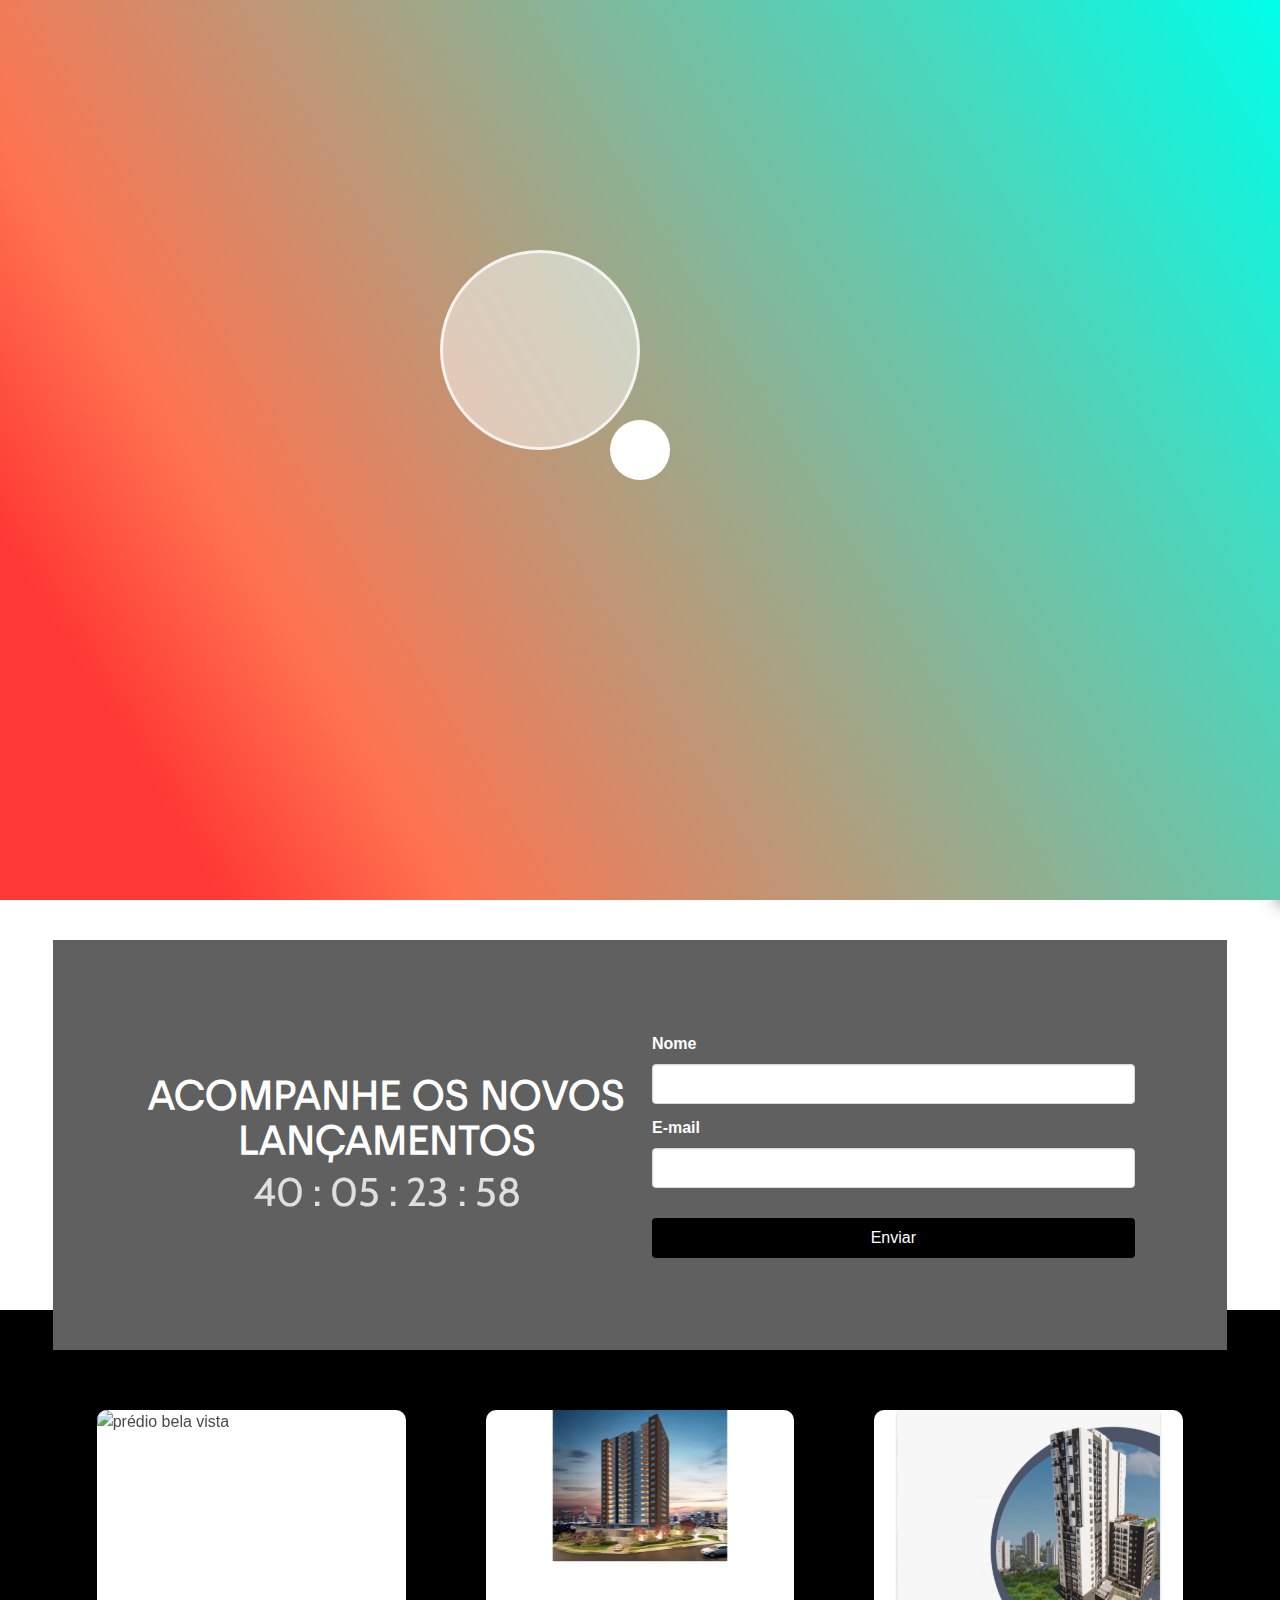
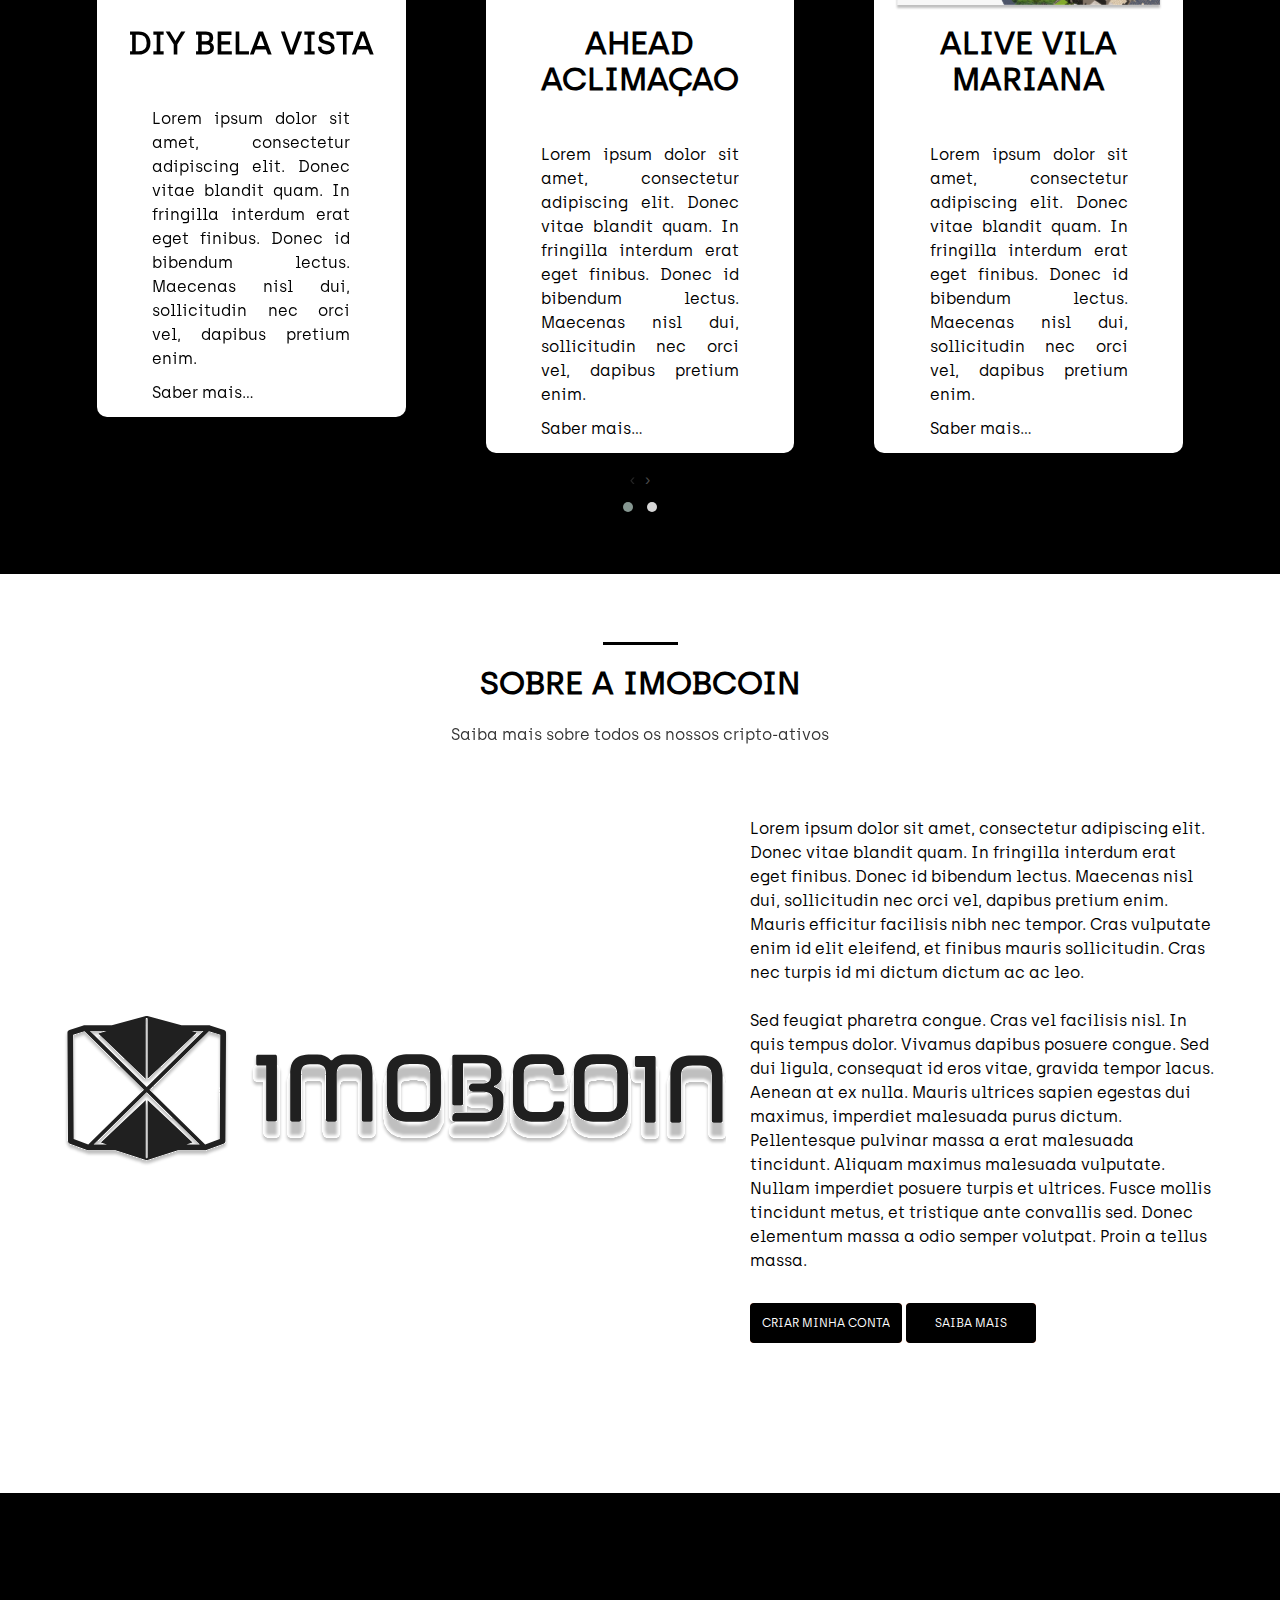
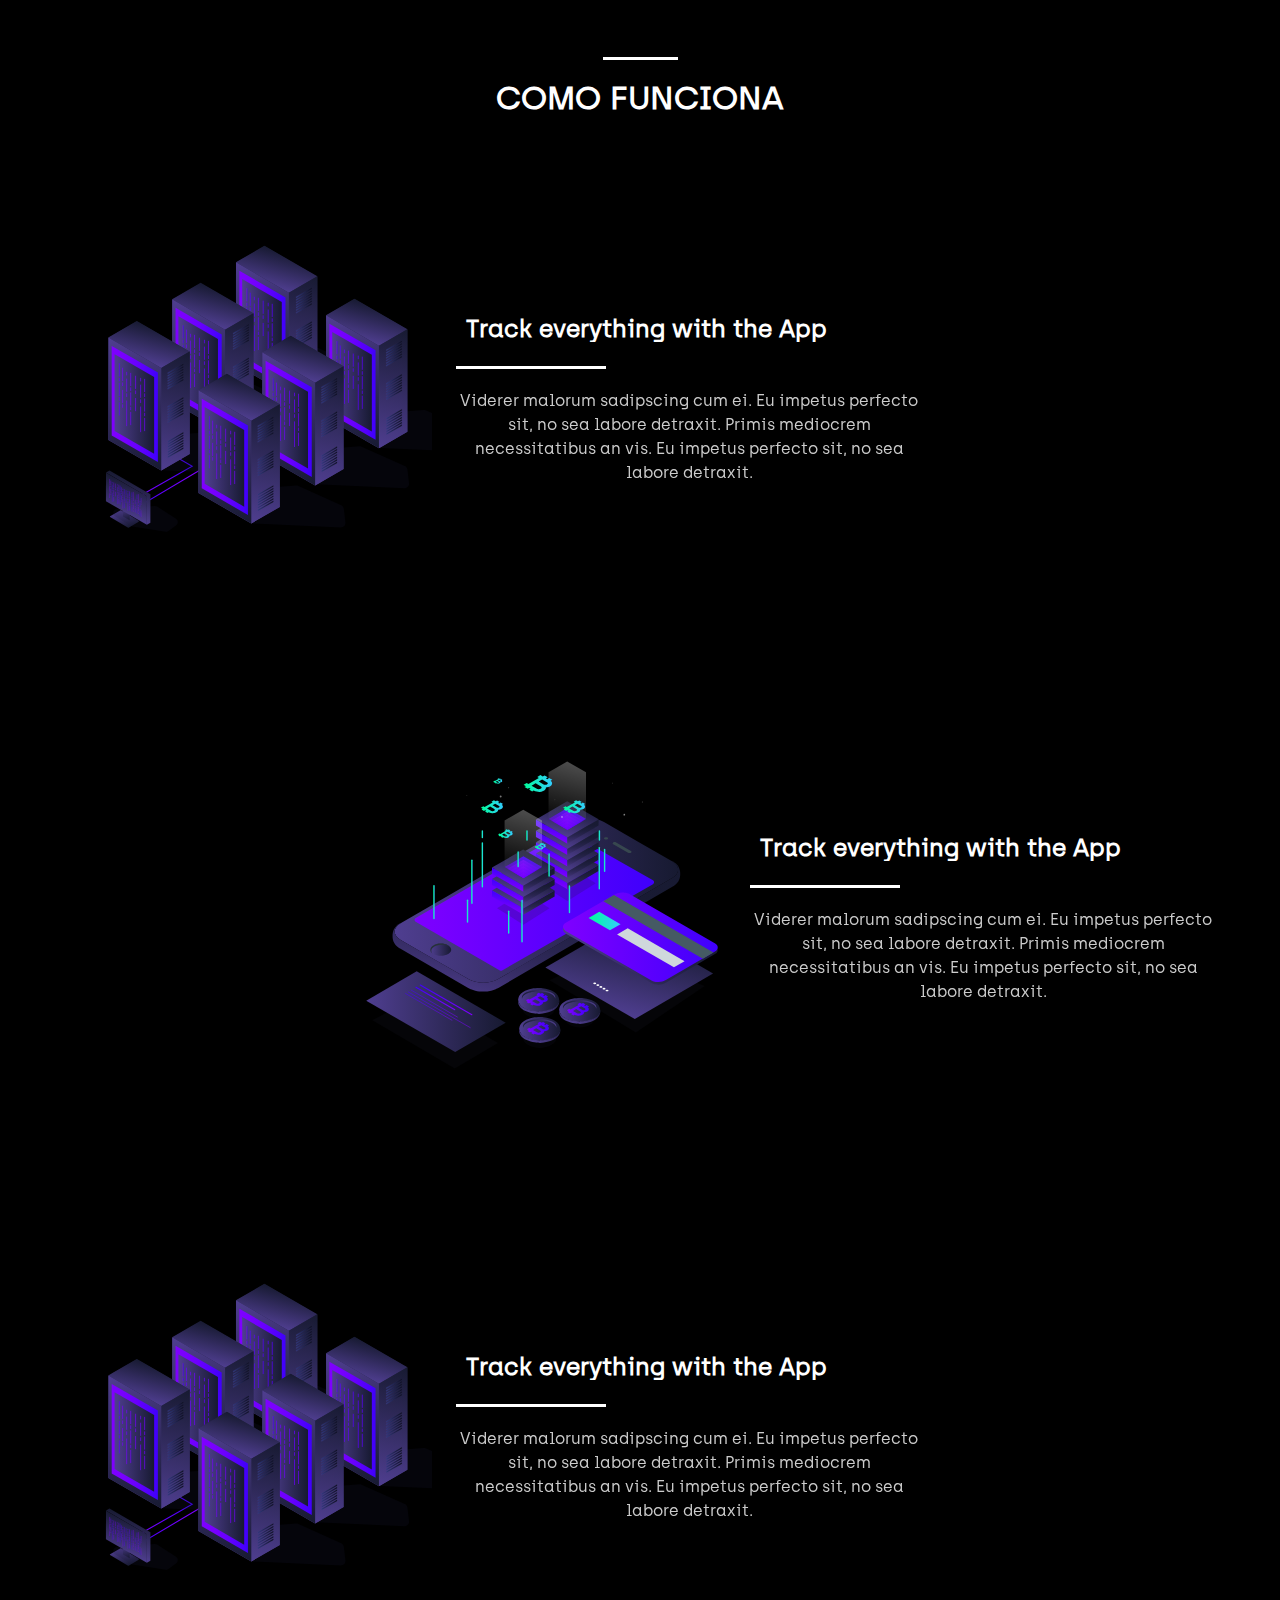
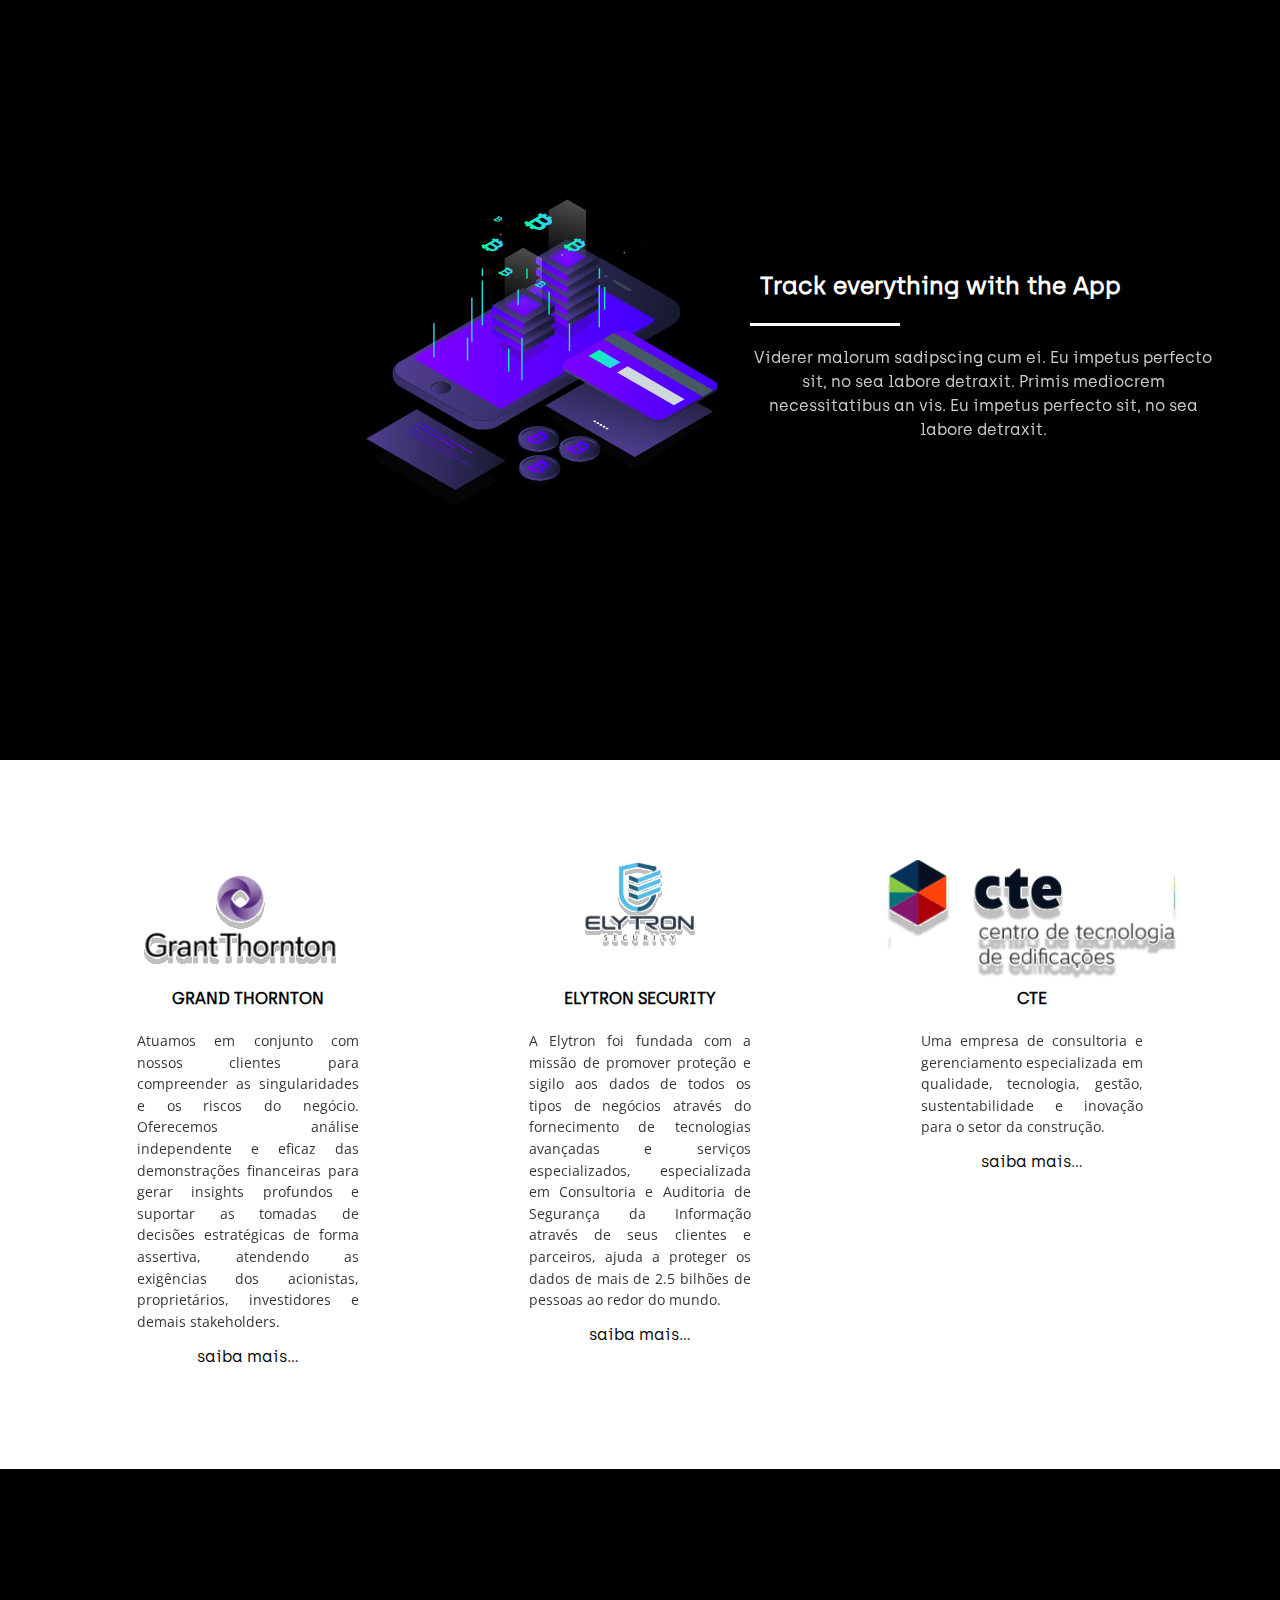
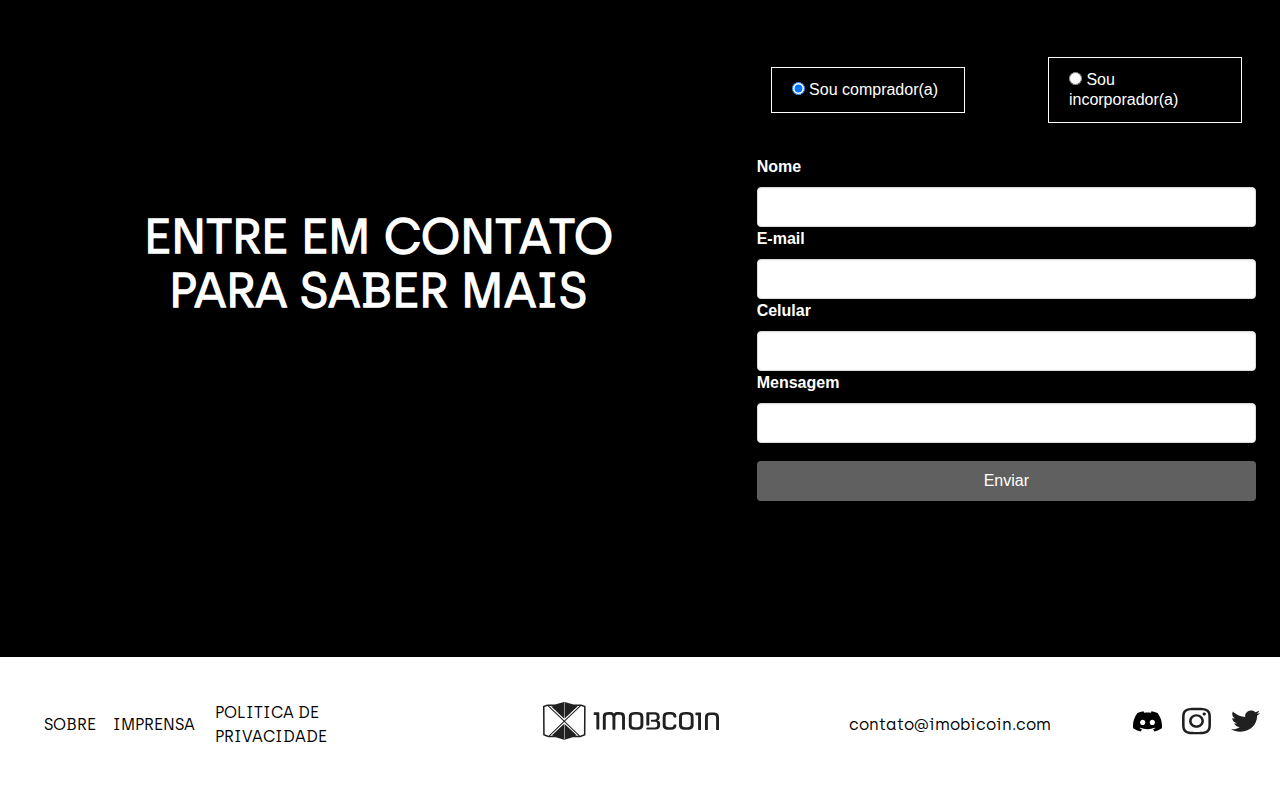
==== abra-sua-conta.html @ a5de2368 "versão finalizada" ====
<!DOCTYPE html>
<html lang="en">

<head>
    <meta charset="UTF-8">
    <meta name="viewport" content="width=device-width, initial-scale=1.0">
    <meta http-equiv="X-UA-Compatible" content="ie=edge">
    <title>ImobiCoin</title>
    <link rel="icon" type="image/png" href="img/logo/icon.png" />
    <link rel="preconnect" href="https://fonts.gstatic.com">
    <link href="https://fonts.googleapis.com/css?family=Cabin" rel="stylesheet">
    <link href="https://fonts.googleapis.com/css?family=Open+Sans:300,400" rel="stylesheet">
    <link rel="stylesheet" href="css/app.css">
    <link rel="stylesheet" href="css/main.css">
    <link rel="stylesheet" href="css/style.css">
    <link rel="stylesheet" href="css/owl.carousel.min.css">
    <link rel="stylesheet" href="css/owl.theme.default.min.css">
</head>

<body>
    <div id="pageloader" class="pageloader is-left-to-right is-theme"></div>
    <div id="infraloader" class="infraloader is-active"></div>
    <div class="dark-wrapper">
        <!-- Landing page Hero -->
        <section class="hero is-fullheight is-transparent">
            <div class="hero-head">
                <!-- Cloned navbar -->
                <!-- Cloned navbar that comes in on scroll -->
                <header class="menu">
                    <a href="index.html"><img src="img/logo/logo.svg" alt="logo" title="logo"></a>
                    <span class="head__hamb" data-hamb=""><img data-close="" src="img/icons/menu.svg"
                            alt="menu hamburguer" title="menu"></span>
                    <nav class="menu__navbar" data-menu="">
                        <ul class="menu__navbar__navegacao">
                            <li><a href="#">SOBRE</a></li>
                            <li><a href="#">CARBON</a></li>
                            <li><a href="#">OXYGEN</a></li>
                            <li><a href="#">GOVERNANÇA</a></li>
                            <li><a href="#contato">CONTATO</a></li>
                        </ul>
                        <ul class="menu__navbar__icones">
                            <li class="menu__navbar__icones__icone"><img src="img/icons/eng.svg" alt="english"></li>
                            <li class="menu__navbar__icones__icone"><img src="img/icons/pt.svg" alt="português"></li>
                            <li class="menu__navbar__icones__icone"><img src="img/icons/es.svg" alt="español"></li>
                        </ul>
                        <ul class="menu__navbar__login">
                            <li><a href="#">LOGIN</a></li>
                            <li class="menu__navbar__login__background"><a href="#">ABRIR MINHA CONTA</a></li>
                        </ul>
                    </nav>
                </header>
                <!-- /Cloned navbar -->
                <!-- Static navbar -->
                <!-- Static navbar -->
                <!-- /Static navbar -->
            </div>
            <!-- Animated particles -->


            <!-- Hero Image and Title -->
            <div class="hero-body">
                <div class="container">
                    <div class="columns is-vcentered">
                        <!-- Hero image -->
                        <div class="column is-7">
                            <figure class="image">
                                <img src="img/logo/logo2.svg" alt="">
                            </figure>
                        </div>
                        <!-- Landing page Title -->
                        <div class="column is-5 landing-caption">
                            <h1 class="title is-1 is-light is-semibold is-spaced main-title">Moeda Crypto<br /> Com
                                Lastro Real.</h1>
                            <!-- CTA -->
                            <p class="buttons">
                                <a href="#start" class="button k-button k-primary raised has-gradient is-fat is-bold">
                                    <span class="text">Criar Minha Conta</span>
                                    <span class="front-gradient"></span>
                                </a>
                                <a href="#" class="button k-button k-primary raised has-gradient is-fat is-bold">
                                    <span class="text">Comprar Carbon</span>
                                    <span class="front-gradient"></span>
                                </a>
                            </p>
                        </div>
                    </div>
                </div>
            </div>
        </section>
        <!-- /Landing page Hero -->
        <section class="columns column is-11" id="lancamentos">
            <article class="column is-6">
                <h2 class="title is-2 has-text-centered	">ACOMPANHE OS NOVOS<br>LANÇAMENTOS</h2>
                <p class="has-text-centered	subtitle is-2">40 : 05 : 23 : 58</p>
            </article>
            <aside class="column is-6">
                <div class="field">
                    <label class="label">Nome</label>
                    <div class="control">
                        <input class="input" type="text">
                    </div>
                </div>
                <div class="field">
                    <label class="label">E-mail</label>
                    <div class="control">
                        <input class="input" type="email">
                    </div>
                </div>
                <div class="control">
                    <button class="button is-primary">Enviar</button>
                </div>
            </aside>
        </section>
        <!-- Icon Features section -->
        <section class="columns" id="carrossel">
            <div class="column is-1 mt-5"></div>
            <div class="owl-carousel owl-theme m-auto">
                <div class="item carrossel__item carrossel__card">
                    <img src="img/media/belavista.svg" alt="prédio bela vista">
                    <h2 class="title is-3 has-text-centered">DIY BELA VISTA</h2>
                    <div class="columns">
                        <div class="column is-2"></div>
                        <div class=" column is-8 carrossel__infos">
                            <p class="has-text-justified">Lorem ipsum dolor sit amet, consectetur adipiscing elit. Donec
                                vitae blandit quam. In fringilla
                                interdum erat eget finibus. Donec id bibendum lectus. Maecenas nisl dui, sollicitudin
                                nec orci
                                vel, dapibus pretium enim.</p>
                            <a href="#">Saber mais...</a>
                        </div>
                    </div>
                </div>
                <div class="item carrossel__item carrossel__card">
                    <img src="img/media/aclimacao.svg" alt="prédio bela vista">
                    <h2 class="title is-3 has-text-centered">AHEAD ACLIMAÇAO</h2>
                    <div class="columns">
                        <div class="column is-2"></div>
                        <div class=" column is-8 carrossel__infos">
                            <p class="has-text-justified">Lorem ipsum dolor sit amet, consectetur adipiscing elit. Donec
                                vitae blandit quam. In fringilla interdum erat eget finibus. Donec id bibendum lectus.
                                Maecenas nisl dui, sollicitudin nec orci vel, dapibus pretium enim.</p>
                            <a href="#">Saber mais...</a>
                        </div>
                    </div>
                </div>
                <div class="item carrossel__item carrossel__card">
                    <img src="img/media/vilamariana.svg" alt="prédio bela vista">
                    <h2 class="title is-3 has-text-centered">ALIVE VILA MARIANA</h2>
                    <div class="columns">
                        <div class="column is-2"></div>
                        <div class=" column is-8 carrossel__infos">
                            <p class="has-text-justified">Lorem ipsum dolor sit amet, consectetur adipiscing elit. Donec
                                vitae blandit quam. In fringilla interdum erat eget finibus. Donec id bibendum lectus.
                                Maecenas nisl dui, sollicitudin nec orci vel, dapibus pretium enim.
                            </p>
                            <a href="#">Saber mais...</a>
                        </div>
                    </div>
                </div>
                <div class="item carrossel__item carrossel__card">
                    <img src="img/media/vilamariana.svg" alt="prédio bela vista">
                    <h2 class="title is-3 has-text-centered">ALIVE VILA MARIANA</h2>
                    <div class="columns">
                        <div class="column is-2"></div>
                        <div class=" column is-8 carrossel__infos">
                            <p class="has-text-justified">Lorem ipsum dolor sit amet, consectetur adipiscing elit. Donec
                                vitae blandit quam. In fringilla interdum erat eget finibus. Donec id bibendum lectus.
                                Maecenas nisl dui, sollicitudin nec orci vel, dapibus pretium enim.
                            </p>
                            <a href="#">Saber mais...</a>
                        </div>
                    </div>
                </div>
                <div class="item carrossel__item carrossel__card">
                    <img src="img/media/vilamariana.svg" alt="prédio bela vista">
                    <h2 class="title is-3 has-text-centered">ALIVE VILA MARIANA</h2>
                    <div class="columns">
                        <div class="column is-2"></div>
                        <div class=" column is-8 carrossel__infos">
                            <p class="has-text-justified">Lorem ipsum dolor sit amet, consectetur adipiscing elit. Donec
                                vitae blandit quam. In fringilla interdum erat eget finibus. Donec id bibendum lectus.
                                Maecenas nisl dui, sollicitudin nec orci vel, dapibus pretium enim.
                            </p>
                            <a href="#">Saber mais...</a>
                        </div>
                    </div>
                </div>
                
                
            </div>
            <div class="column is-1"></div>
        </section>

        <!-- /Icon Features section -->
        <!-- Side Features section -->
        <section id="big-gradient" class="section is-transparent">
            <!-- Container -->
            <div class="container">
                <!-- Divider -->
                <div class="divider is-centered"></div>
                <!-- Title & subtitle -->
                <h2 class="title is-light is-semibold has-text-centered is-spaced">SOBRE A IMOBCOIN</h2>
                <h4 class="subtitle is-6 is-light has-text-centered is-compact">Saiba mais sobre todos os nossos
                    cripto-ativos</h4>
                <!-- Content wrapper -->
                <div class="content-wrapper is-large">
                    <div class="columns is-vcentered">
                        <!-- Feature image desktop -->
                        <div class="column is-7 is-hidden-mobile">
                            <img class="side-feature" src="img/logo/logo3.svg" alt="">
                        </div>
                        <!-- Feature content -->
                        <div class="column is-5">
                            <p class="is-light">Lorem ipsum dolor sit amet, consectetur adipiscing elit. Donec vitae
                                blandit quam. In fringilla interdum erat eget finibus. Donec id bibendum lectus.
                                Maecenas nisl dui, sollicitudin nec orci vel, dapibus pretium enim. Mauris efficitur
                                facilisis nibh nec tempor. Cras vulputate enim id elit eleifend, et finibus mauris
                                sollicitudin. Cras nec turpis id mi dictum dictum ac ac leo.
                            </p>
                            <br>
                            <p>Sed feugiat pharetra congue. Cras vel facilisis nisl. In quis tempus dolor. Vivamus
                                dapibus posuere congue. Sed dui ligula, consequat id eros vitae, gravida tempor lacus.
                                Aenean at ex nulla. Mauris ultrices sapien egestas dui maximus, imperdiet malesuada
                                purus dictum. Pellentesque pulvinar massa a erat malesuada tincidunt. Aliquam maximus
                                malesuada vulputate. Nullam imperdiet posuere turpis et ultrices. Fusce mollis tincidunt
                                metus, et tristique ante convallis sed. Donec elementum massa a odio semper volutpat.
                                Proin a tellus massa.
                            </p>
                            <div class="cta-wrapper">
                                <a href="#" class="button k-button k-primary raised has-gradient is-bold">
                                    <span class="text">Criar minha conta</span>
                                    <span class="front-gradient"></span>
                                </a>
                                <a href="#" class="button k-button k-primary raised has-gradient is-bold">
                                    <span class="text">Saiba mais</span>
                                    <span class="front-gradient"></span>
                                </a>
                            </div>
                        </div>
                    </div>

                    <!-- Feature image only for mobile -->
                </div>
            </div>
    </div>
    <!-- /Content wrapper -->
    </div>
    <!-- /Container -->
    </section>
    <!-- /Side Features section -->
    <!-- App section -->
    <section class="section is-medium is-darkest">
        <!-- Container -->
        <div class="container">
            <!-- Divider -->
            <div class="divider is-centered"></div>
            <!-- Title -->
            <h2 class="title is-light is-semibold has-text-centered is-spaced">COMO FUNCIONA</h2>
            <!-- Content wrapper -->
            <div class="content-wrapper is-large">
                <!-- Row -->
                <div class="columns is-vcentered">
                    <!-- Featured image -->
                    <div class="column is-4">
                        <img class="side-feature" src="img/illustrations/crypto-mining.svg" alt="">
                    </div>
                    <div class="column is-5">
                        <!-- Side feature -->
                        <div class="side-feature-content">
                            <!-- Title -->
                            <h3 class="title is-4 is-light">
                                <span>Track everything with the App</span>
                            </h3>
                            <!-- Divider -->
                            <div class="divider is-long"></div>
                            <p class="is-light">Viderer malorum sadipscing cum ei. Eu impetus perfecto sit, no sea
                                labore detraxit. Primis mediocrem necessitatibus an vis. Eu impetus perfecto sit, no
                                sea labore detraxit.</p>
                            <!-- CTA -->

                        </div>
                    </div>
                </div>
            </div>
            <div class="content-wrapper is-large">
                <!-- Row -->
                <div class="columns is-vcentered funciona_right">
                    <!-- Featured image -->
                    <div class="column is-4">
                        <img class="side-feature" src="img/illustrations/krypton-app.svg" alt="">
                    </div>
                    <div class="column is-5">
                        <!-- Side feature -->
                        <div class="side-feature-content">
                            <!-- Title -->
                            <h3 class="title is-4 is-light">
                                <span>Track everything with the App</span>
                            </h3>
                            <!-- Divider -->
                            <div class="divider is-long"></div>
                            <p class="is-light">Viderer malorum sadipscing cum ei. Eu impetus perfecto sit, no sea
                                labore detraxit. Primis mediocrem necessitatibus an vis. Eu impetus perfecto sit, no
                                sea labore detraxit.</p>
                            <!-- CTA -->
                        </div>
                    </div>
                </div>
            </div>
            <div class="content-wrapper is-large">
                <!-- Row -->
                <div class="columns is-vcentered">
                    <!-- Featured image -->
                    <div class="column is-4">
                        <img class="side-feature" src="img/illustrations/crypto-mining.svg" alt="">
                    </div>
                    <div class="column is-5">
                        <!-- Side feature -->
                        <div class="side-feature-content">
                            <!-- Title -->
                            <h3 class="title is-4 is-light">
                                <span>Track everything with the App</span>
                            </h3>
                            <!-- Divider -->
                            <div class="divider is-long"></div>
                            <p class="is-light">Viderer malorum sadipscing cum ei. Eu impetus perfecto sit, no sea
                                labore detraxit. Primis mediocrem necessitatibus an vis. Eu impetus perfecto sit, no
                                sea labore detraxit.</p>
                            <!-- CTA -->
                        </div>
                    </div>
                </div>
            </div>
            <div class="content-wrapper is-large">
                <!-- Row -->
                <div class="columns is-vcentered funciona_right">
                    <!-- Featured image -->
                    <div class="column is-4">
                        <img class="side-feature" src="img/illustrations/krypton-app.svg" alt="">
                    </div>
                    <div class="column is-5">
                        <!-- Side feature -->
                        <div class="side-feature-content">
                            <!-- Title -->
                            <h3 class="title is-4 is-light">
                                <span>Track everything with the App</span>
                            </h3>
                            <!-- Divider -->
                            <div class="divider is-long"></div>
                            <p class="is-light">Viderer malorum sadipscing cum ei. Eu impetus perfecto sit, no sea
                                labore detraxit. Primis mediocrem necessitatibus an vis. Eu impetus perfecto sit, no
                                sea labore detraxit.</p>
                            <!-- CTA -->
                        </div>
                    </div>
                </div>
            </div>
            <!-- /Content wrapper -->
        </div>
        <!-- /Container -->
    </section>
    <section id="start" class="section is-transparent is-relative">
        <!-- Container -->
        <div class="container">
            <!-- Content wrapper -->
            <div class="content-wrapper is-medium">
                <div class="columns is-vcentered initial">
                    <!-- Feature -->
                    <div class="column is-4">
                        <div class="feature">
                            <img src="img/media/grant-thornton.svg" alt="" data-aos="fade-up" data-aos-delay="100"
                                data-aos-offset="200" data-aos-easing="ease-out-quart">
                            <h4 class="title is-6 is-tight is-light">GRAND THORNTON</h4>
                            <p class="column is-8">Atuamos em conjunto com nossos clientes para compreender as
                                singularidades e os riscos do negócio. Oferecemos análise independente e eficaz das
                                demonstrações financeiras para gerar insights profundos e suportar as tomadas de
                                decisões estratégicas de forma assertiva, atendendo as exigências dos acionistas,
                                proprietários, investidores e demais stakeholders.</p>
                            <a href="#">saiba mais...</a>
                        </div>
                    </div>
                    <!-- Feature -->
                    <div class="column is-4">
                        <div class="feature">
                            <img src="img/media/elytron.svg" alt="" data-aos="fade-up" data-aos-delay="300"
                                data-aos-offset="200" data-aos-easing="ease-out-quart">
                            <h4 class="title is-6 is-tight is-light">ELYTRON SECURITY</h4>
                            <p class="column is-8">A Elytron foi fundada com a missão de promover proteção e sigilo aos
                                dados de todos os tipos de negócios através do fornecimento de tecnologias avançadas e
                                serviços especializados, especializada em Consultoria e Auditoria de Segurança da
                                Informação através de seus clientes e parceiros, ajuda a proteger os dados de mais de
                                2.5 bilhões de pessoas ao redor do mundo.</p>
                            <a href="#">saiba mais...</a>
                        </div>
                    </div>
                    <!-- Feature -->
                    <div class="column is-4">
                        <div class="feature">
                            <img src="img/media/cte.svg" alt="" data-aos="fade-up" data-aos-delay="500"
                                data-aos-offset="200" data-aos-easing="ease-out-quart">
                            <h4 class="title is-6 is-tight is-light">CTE</h4>
                            <p class="column is-8">Uma empresa de consultoria e gerenciamento especializada em
                                qualidade, tecnologia, gestão, sustentabilidade e inovação para o setor da construção.
                            </p>
                            <a href="#">saiba mais...</a>
                        </div>
                    </div>
                </div>
            </div>
            <!-- Content wrapper -->
        </div>
        <!-- /Container -->
    </section>
    <section id="contato" class="columns section is-medium is-darkest">
        <article class="column is-7">
            <h2 class="title is-1">ENTRE EM CONTATO<br>PARA SABER MAIS</h2>
        </article>
        <aside class="column is-5">
            <form action="">
                <div class="control columns Container__radioBox">
                    <div class="column is-5 radioBox">
                        <label class="radio column is-12 button__radio">
                            <input type="radio" name="answer" checked>
                            Sou comprador(a)
                        </label>
                    </div>
                    <div class="column is-5 radioBox">
                        <label class="radio column is-12 button__radio">
                            <input type="radio" name="answer">
                            Sou incorporador(a)
                        </label>
                    </div>
                </div>
                <label class="label">Nome</label>
                <div class="control">
                    <input class="input" type="text" placeholder="">
                </div>
                <label class="label">E-mail</label>
                <div class="control">
                    <input class="input" type="email" placeholder="">
                </div>
                <label class="label">Celular</label>
                <div class="control">
                    <input class="input" type="tel" placeholder="">
                </div>
                <label class="label">Mensagem</label>
                <div class="control">
                    <input class="input" type="text" placeholder="">
                </div>
                <div class="control">
                    <button class="button is-primary">Enviar</button>
                </div>
            </form>
        </aside>
    </section>

    <!-- Contact section -->
    </div>
    <footer id="container__footer" class="columns ">
        <ul class=" columns column is-4 container__footer__links">
            <li class="column is-2"><a href="#">SOBRE</a></li>
            <li class="column is-3"><a href="#">IMPRENSA</a></li>
            <li class="column is-6"><a href="#">POLITICA DE PRIVACIDADE</a></li>
        </ul>
        <a class="column is-2" href="#"><img src="img/icons/icone.svg" alt="logo imobicoin" title="imobicoin"></a>
        <div class="columns column  is-4 container__footer__contato">
            <div class="column is-8"><a href="mailto:example@imobicoin.com">contato@imobicoin.com</a></div>
            <ul id="icones" class="column is-5">
                <li><a href="#"><img src="img/icons/discord.svg" alt="logo discord"></a></li>
                <li><a href="#"><img src="img/icons/instagram.svg" alt="logo instagram"></a></li>
                <li><a href="#"><img src="img/icons/twitter.svg" alt="logo twitter"></a></li>
            </ul>

        </div>
    </footer>
    <!-- Back To Top Button -->
    <div x-data="initBackToTop()" x-on:scroll.window="scroll($event)" @click="goTop($event)" id="backtotop">
        <a href="javascript:" :class="{
            'visible': scrolled,
            '': !scrolled
            }"></a>
    </div>
    <script src="https://cdn.jsdelivr.net/particles.js/2.0.0/particles.min.js"></script>
    <script src="./js/bundle.js"></script>
    <script src="js/menu_hamb.js"></script>
    <script src="js/jquery.min.js"></script>
    <script src="js/owl.carousel.min.js"></script>
    <!-- carrossel -->
    <script>
        $('.owl-carousel').owlCarousel({
            loop: true,
            margin: 80,
            responsiveClass: true,
            responsive: {
                0: {
                    items: 1,
                    nav: true
                },
                600: {
                    items: 1,
                    nav: false
                },
                1025: {
                    items: 3,
                    nav: true,
                    loop: false
                }
            }
        })
    </script>

</body>

</html>
---- css/app.css ----
[data-simplebar] {
    position: relative;
    flex-direction: column;
    flex-wrap: wrap;
    justify-content: flex-start;
    align-content: flex-start;
    align-items: flex-start
}

.simplebar-wrapper {
    overflow: hidden;
    width: inherit;
    height: inherit;
    max-width: inherit;
    max-height: inherit
}

.simplebar-mask {
    direction: inherit;
    position: absolute;
    overflow: hidden;
    padding: 0;
    margin: 0;
    left: 0;
    top: 0;
    bottom: 0;
    right: 0;
    width: auto!important;
    height: auto!important;
    z-index: 0
}

.simplebar-offset {
    direction: inherit!important;
    box-sizing: inherit!important;
    resize: none!important;
    position: absolute;
    top: 0;
    left: 0;
    bottom: 0;
    right: 0;
    padding: 0;
    margin: 0;
    -webkit-overflow-scrolling: touch
}

.simplebar-content-wrapper {
    direction: inherit;
    box-sizing: border-box!important;
    position: relative;
    display: block;
    height: 100%;
    width: auto;
    max-width: 100%;
    max-height: 100%;
    scrollbar-width: none;
    -ms-overflow-style: none
}

.simplebar-content-wrapper::-webkit-scrollbar,
.simplebar-hide-scrollbar::-webkit-scrollbar {
    width: 0;
    height: 0
}

.simplebar-content:after,
.simplebar-content:before {
    content: ' ';
    display: table
}

.simplebar-placeholder {
    max-height: 100%;
    max-width: 100%;
    width: 100%;
    pointer-events: none
}

.simplebar-height-auto-observer-wrapper {
    box-sizing: inherit!important;
    height: 100%;
    width: 100%;
    max-width: 1px;
    position: relative;
    float: left;
    max-height: 1px;
    overflow: hidden;
    z-index: -1;
    padding: 0;
    margin: 0;
    pointer-events: none;
    flex-grow: inherit;
    flex-shrink: 0;
    flex-basis: 0
}

.simplebar-height-auto-observer {
    box-sizing: inherit;
    display: block;
    opacity: 0;
    position: absolute;
    top: 0;
    left: 0;
    height: 1000%;
    width: 1000%;
    min-height: 1px;
    min-width: 1px;
    overflow: hidden;
    pointer-events: none;
    z-index: -1
}

.simplebar-track {
    z-index: 1;
    position: absolute;
    right: 0;
    bottom: 0;
    pointer-events: none;
    overflow: hidden
}

[data-simplebar].simplebar-dragging .simplebar-content {
    pointer-events: none;
    user-select: none;
    -webkit-user-select: none
}

[data-simplebar].simplebar-dragging .simplebar-track {
    pointer-events: all
}

.simplebar-scrollbar {
    position: absolute;
    left: 0;
    right: 0;
    min-height: 10px
}

.simplebar-scrollbar:before {
    position: absolute;
    content: '';
    background: #000;
    border-radius: 7px;
    left: 2px;
    right: 2px;
    opacity: 0;
    transition: opacity .2s linear
}

.simplebar-scrollbar.simplebar-visible:before {
    opacity: .5;
    transition: opacity 0s linear
}

.simplebar-track.simplebar-vertical {
    top: 0;
    width: 11px
}

.simplebar-track.simplebar-vertical .simplebar-scrollbar:before {
    top: 2px;
    bottom: 2px
}

.simplebar-track.simplebar-horizontal {
    left: 0;
    height: 11px
}

.simplebar-track.simplebar-horizontal .simplebar-scrollbar:before {
    height: 100%;
    left: 2px;
    right: 2px
}

.simplebar-track.simplebar-horizontal .simplebar-scrollbar {
    right: auto;
    left: 0;
    top: 2px;
    height: 7px;
    min-height: 0;
    min-width: 10px;
    width: auto
}

[data-simplebar-direction=rtl] .simplebar-track.simplebar-vertical {
    right: auto;
    left: 0
}

.hs-dummy-scrollbar-size {
    direction: rtl;
    position: fixed;
    opacity: 0;
    visibility: hidden;
    height: 500px;
    width: 500px;
    overflow-y: hidden;
    overflow-x: scroll
}

.simplebar-hide-scrollbar {
    position: fixed;
    left: 0;
    visibility: hidden;
    overflow-y: scroll;
    scrollbar-width: none;
    -ms-overflow-style: none
}

@keyframes plyr-progress {
    to {
        background-position: 25px 0;
        background-position: var(--plyr-progress-loading-size, 25px) 0
    }
}

@keyframes plyr-popup {
    0% {
        opacity: .5;
        transform: translateY(10px)
    }
    to {
        opacity: 1;
        transform: translateY(0)
    }
}

@keyframes plyr-fade-in {
    from {
        opacity: 0
    }
    to {
        opacity: 1
    }
}

.plyr {
    -moz-osx-font-smoothing: grayscale;
    -webkit-font-smoothing: antialiased;
    align-items: center;
    direction: ltr;
    display: flex;
    flex-direction: column;
    font-family: inherit;
    font-family: var(--plyr-font-family, inherit);
    font-variant-numeric: tabular-nums;
    font-weight: 400;
    font-weight: var(--plyr-font-weight-regular, 400);
    line-height: 1.7;
    line-height: var(--plyr-line-height, 1.7);
    max-width: 100%;
    min-width: 200px;
    position: relative;
    text-shadow: none;
    transition: box-shadow .3s ease;
    z-index: 0
}

.plyr audio,
.plyr iframe,
.plyr video {
    display: block;
    height: 100%;
    width: 100%
}

.plyr button {
    font: inherit;
    line-height: inherit;
    width: auto
}

.plyr:focus {
    outline: 0
}

.plyr--full-ui {
    box-sizing: border-box
}

.plyr--full-ui *,
.plyr--full-ui ::after,
.plyr--full-ui ::before {
    box-sizing: inherit
}

.plyr--full-ui a,
.plyr--full-ui button,
.plyr--full-ui input,
.plyr--full-ui label {
    touch-action: manipulation
}

.plyr__badge {
    background: #4a5464;
    background: var(--plyr-badge-background, #4a5464);
    border-radius: 2px;
    border-radius: var(--plyr-badge-border-radius, 2px);
    color: #fff;
    color: var(--plyr-badge-text-color, #fff);
    font-size: 9px;
    font-size: var(--plyr-font-size-badge, 9px);
    line-height: 1;
    padding: 3px 4px
}

.plyr--full-ui ::-webkit-media-text-track-container {
    display: none
}

.plyr__captions {
    animation: plyr-fade-in .3s ease;
    bottom: 0;
    display: none;
    font-size: 13px;
    font-size: var(--plyr-font-size-small, 13px);
    left: 0;
    padding: 10px;
    padding: var(--plyr-control-spacing, 10px);
    position: absolute;
    text-align: center;
    transition: transform .4s ease-in-out;
    width: 100%
}

.plyr__captions span:empty {
    display: none
}

@media (min-width:480px) {
    .plyr__captions {
        font-size: 15px;
        font-size: var(--plyr-font-size-base, 15px);
        padding: calc(10px * 2);
        padding: calc(var(--plyr-control-spacing, 10px) * 2)
    }
}

@media (min-width:768px) {
    .plyr__captions {
        font-size: 18px;
        font-size: var(--plyr-font-size-large, 18px)
    }
}

.plyr--captions-active .plyr__captions {
    display: block
}

.plyr:not(.plyr--hide-controls) .plyr__controls:not(:empty)~.plyr__captions {
    transform: translateY(calc(10px * -4));
    transform: translateY(calc(var(--plyr-control-spacing, 10px) * -4))
}

.plyr__caption {
    background: rgba(0, 0, 0, .8);
    background: var(--plyr-captions-background, rgba(0, 0, 0, .8));
    border-radius: 2px;
    -webkit-box-decoration-break: clone;
    box-decoration-break: clone;
    color: #fff;
    color: var(--plyr-captions-text-color, #fff);
    line-height: 185%;
    padding: .2em .5em;
    white-space: pre-wrap
}

.plyr__caption div {
    display: inline
}

.plyr__control {
    background: 0 0;
    border: 0;
    border-radius: 3px;
    border-radius: var(--plyr-control-radius, 3px);
    color: inherit;
    cursor: pointer;
    flex-shrink: 0;
    overflow: visible;
    padding: calc(10px * .7);
    padding: calc(var(--plyr-control-spacing, 10px) * .7);
    position: relative;
    transition: all .3s ease
}

.plyr__control svg {
    display: block;
    fill: currentColor;
    height: 18px;
    height: var(--plyr-control-icon-size, 18px);
    pointer-events: none;
    width: 18px;
    width: var(--plyr-control-icon-size, 18px)
}

.plyr__control:focus {
    outline: 0
}

.plyr__control.plyr__tab-focus {
    outline-color: #00b3ff;
    outline-color: var(--plyr-tab-focus-color, var(--plyr-color-main, var(--plyr-color-main, #00b3ff)));
    outline-offset: 2px;
    outline-style: dotted;
    outline-width: 3px
}

a.plyr__control {
    text-decoration: none
}

a.plyr__control::after,
a.plyr__control::before {
    display: none
}

.plyr__control.plyr__control--pressed .icon--not-pressed,
.plyr__control.plyr__control--pressed .label--not-pressed,
.plyr__control:not(.plyr__control--pressed) .icon--pressed,
.plyr__control:not(.plyr__control--pressed) .label--pressed {
    display: none
}

.plyr--full-ui ::-webkit-media-controls {
    display: none
}

.plyr__controls {
    align-items: center;
    display: flex;
    justify-content: flex-end;
    text-align: center
}

.plyr__controls .plyr__progress__container {
    flex: 1;
    min-width: 0
}

.plyr__controls .plyr__controls__item {
    margin-left: calc(10px / 4);
    margin-left: calc(var(--plyr-control-spacing, 10px)/ 4)
}

.plyr__controls .plyr__controls__item:first-child {
    margin-left: 0;
    margin-right: auto
}

.plyr__controls .plyr__controls__item.plyr__progress__container {
    padding-left: calc(10px / 4);
    padding-left: calc(var(--plyr-control-spacing, 10px)/ 4)
}

.plyr__controls .plyr__controls__item.plyr__time {
    padding: 0 calc(10px / 2);
    padding: 0 calc(var(--plyr-control-spacing, 10px)/ 2)
}

.plyr__controls .plyr__controls__item.plyr__progress__container:first-child,
.plyr__controls .plyr__controls__item.plyr__time+.plyr__time,
.plyr__controls .plyr__controls__item.plyr__time:first-child {
    padding-left: 0
}

.plyr__controls:empty {
    display: none
}

.plyr [data-plyr=airplay],
.plyr [data-plyr=captions],
.plyr [data-plyr=fullscreen],
.plyr [data-plyr=pip] {
    display: none
}

.plyr--airplay-supported [data-plyr=airplay],
.plyr--captions-enabled [data-plyr=captions],
.plyr--fullscreen-enabled [data-plyr=fullscreen],
.plyr--pip-supported [data-plyr=pip] {
    display: inline-block
}

.plyr__menu {
    display: flex;
    position: relative
}

.plyr__menu .plyr__control svg {
    transition: transform .3s ease
}

.plyr__menu .plyr__control[aria-expanded=true] svg {
    transform: rotate(90deg)
}

.plyr__menu .plyr__control[aria-expanded=true] .plyr__tooltip {
    display: none
}

.plyr__menu__container {
    animation: plyr-popup .2s ease;
    background: rgba(255, 255, 255, .9);
    background: var(--plyr-menu-background, rgba(255, 255, 255, .9));
    border-radius: 4px;
    bottom: 100%;
    box-shadow: 0 1px 2px rgba(0, 0, 0, .15);
    box-shadow: var(--plyr-menu-shadow, 0 1px 2px rgba(0, 0, 0, .15));
    color: #4a5464;
    color: var(--plyr-menu-color, #4a5464);
    font-size: 15px;
    font-size: var(--plyr-font-size-base, 15px);
    margin-bottom: 10px;
    position: absolute;
    right: -3px;
    text-align: left;
    white-space: nowrap;
    z-index: 3
}

.plyr__menu__container>div {
    overflow: hidden;
    transition: height .35s cubic-bezier(.4, 0, .2, 1), width .35s cubic-bezier(.4, 0, .2, 1)
}

.plyr__menu__container::after {
    border: 4px solid transparent;
    border: var(--plyr-menu-arrow-size, 4px) solid transparent;
    border-top-color: rgba(255, 255, 255, .9);
    border-top-color: var(--plyr-menu-background, rgba(255, 255, 255, .9));
    content: '';
    height: 0;
    position: absolute;
    right: calc(((18px / 2) + calc(10px * .7)) - (4px / 2));
    right: calc(((var(--plyr-control-icon-size, 18px)/ 2) + calc(var(--plyr-control-spacing, 10px) * .7)) - (var(--plyr-menu-arrow-size, 4px)/ 2));
    top: 100%;
    width: 0
}

.plyr__menu__container [role=menu] {
    padding: calc(10px * .7);
    padding: calc(var(--plyr-control-spacing, 10px) * .7)
}

.plyr__menu__container [role=menuitem],
.plyr__menu__container [role=menuitemradio] {
    margin-top: 2px
}

.plyr__menu__container [role=menuitem]:first-child,
.plyr__menu__container [role=menuitemradio]:first-child {
    margin-top: 0
}

.plyr__menu__container .plyr__control {
    align-items: center;
    color: #4a5464;
    color: var(--plyr-menu-color, #4a5464);
    display: flex;
    font-size: 13px;
    font-size: var(--plyr-font-size-menu, var(--plyr-font-size-small, 13px));
    padding-bottom: calc(calc(10px * .7)/ 1.5);
    padding-bottom: calc(calc(var(--plyr-control-spacing, 10px) * .7)/ 1.5);
    padding-left: calc(calc(10px * .7) * 1.5);
    padding-left: calc(calc(var(--plyr-control-spacing, 10px) * .7) * 1.5);
    padding-right: calc(calc(10px * .7) * 1.5);
    padding-right: calc(calc(var(--plyr-control-spacing, 10px) * .7) * 1.5);
    padding-top: calc(calc(10px * .7)/ 1.5);
    padding-top: calc(calc(var(--plyr-control-spacing, 10px) * .7)/ 1.5);
    -webkit-user-select: none;
    -ms-user-select: none;
    user-select: none;
    width: 100%
}

.plyr__menu__container .plyr__control>span {
    align-items: inherit;
    display: flex;
    width: 100%
}

.plyr__menu__container .plyr__control::after {
    border: 4px solid transparent;
    border: var(--plyr-menu-item-arrow-size, 4px) solid transparent;
    content: '';
    position: absolute;
    top: 50%;
    transform: translateY(-50%)
}

.plyr__menu__container .plyr__control--forward {
    padding-right: calc(calc(10px * .7) * 4);
    padding-right: calc(calc(var(--plyr-control-spacing, 10px) * .7) * 4)
}

.plyr__menu__container .plyr__control--forward::after {
    border-left-color: #728197;
    border-left-color: var(--plyr-menu-arrow-color, #728197);
    right: calc((calc(10px * .7) * 1.5) - 4px);
    right: calc((calc(var(--plyr-control-spacing, 10px) * .7) * 1.5) - var(--plyr-menu-item-arrow-size, 4px))
}

.plyr__menu__container .plyr__control--forward.plyr__tab-focus::after,
.plyr__menu__container .plyr__control--forward:hover::after {
    border-left-color: currentColor
}

.plyr__menu__container .plyr__control--back {
    font-weight: 400;
    font-weight: var(--plyr-font-weight-regular, 400);
    margin: calc(10px * .7);
    margin: calc(var(--plyr-control-spacing, 10px) * .7);
    margin-bottom: calc(calc(10px * .7)/ 2);
    margin-bottom: calc(calc(var(--plyr-control-spacing, 10px) * .7)/ 2);
    padding-left: calc(calc(10px * .7) * 4);
    padding-left: calc(calc(var(--plyr-control-spacing, 10px) * .7) * 4);
    position: relative;
    width: calc(100% - (calc(10px * .7) * 2));
    width: calc(100% - (calc(var(--plyr-control-spacing, 10px) * .7) * 2))
}

.plyr__menu__container .plyr__control--back::after {
    border-right-color: #728197;
    border-right-color: var(--plyr-menu-arrow-color, #728197);
    left: calc((calc(10px * .7) * 1.5) - 4px);
    left: calc((calc(var(--plyr-control-spacing, 10px) * .7) * 1.5) - var(--plyr-menu-item-arrow-size, 4px))
}

.plyr__menu__container .plyr__control--back::before {
    background: #dcdfe5;
    background: var(--plyr-menu-back-border-color, #dcdfe5);
    box-shadow: 0 1px 0 #fff;
    box-shadow: 0 1px 0 var(--plyr-menu-back-border-shadow-color, #fff);
    content: '';
    height: 1px;
    left: 0;
    margin-top: calc(calc(10px * .7)/ 2);
    margin-top: calc(calc(var(--plyr-control-spacing, 10px) * .7)/ 2);
    overflow: hidden;
    position: absolute;
    right: 0;
    top: 100%
}

.plyr__menu__container .plyr__control--back.plyr__tab-focus::after,
.plyr__menu__container .plyr__control--back:hover::after {
    border-right-color: currentColor
}

.plyr__menu__container .plyr__control[role=menuitemradio] {
    padding-left: calc(10px * .7);
    padding-left: calc(var(--plyr-control-spacing, 10px) * .7)
}

.plyr__menu__container .plyr__control[role=menuitemradio]::after,
.plyr__menu__container .plyr__control[role=menuitemradio]::before {
    border-radius: 100%
}

.plyr__menu__container .plyr__control[role=menuitemradio]::before {
    background: rgba(0, 0, 0, .1);
    content: '';
    display: block;
    flex-shrink: 0;
    height: 16px;
    margin-right: 10px;
    margin-right: var(--plyr-control-spacing, 10px);
    transition: all .3s ease;
    width: 16px
}

.plyr__menu__container .plyr__control[role=menuitemradio]::after {
    background: #fff;
    border: 0;
    height: 6px;
    left: 12px;
    opacity: 0;
    top: 50%;
    transform: translateY(-50%) scale(0);
    transition: transform .3s ease, opacity .3s ease;
    width: 6px
}

.plyr__menu__container .plyr__control[role=menuitemradio][aria-checked=true]::before {
    background: #00b3ff;
    background: var(--plyr-control-toggle-checked-background, var(--plyr-color-main, var(--plyr-color-main, #00b3ff)))
}

.plyr__menu__container .plyr__control[role=menuitemradio][aria-checked=true]::after {
    opacity: 1;
    transform: translateY(-50%) scale(1)
}

.plyr__menu__container .plyr__control[role=menuitemradio].plyr__tab-focus::before,
.plyr__menu__container .plyr__control[role=menuitemradio]:hover::before {
    background: rgba(35, 40, 47, .1)
}

.plyr__menu__container .plyr__menu__value {
    align-items: center;
    display: flex;
    margin-left: auto;
    margin-right: calc((calc(10px * .7) - 2) * -1);
    margin-right: calc((calc(var(--plyr-control-spacing, 10px) * .7) - 2) * -1);
    overflow: hidden;
    padding-left: calc(calc(10px * .7) * 3.5);
    padding-left: calc(calc(var(--plyr-control-spacing, 10px) * .7) * 3.5);
    pointer-events: none
}

.plyr--full-ui input[type=range] {
    -webkit-appearance: none;
    background: 0 0;
    border: 0;
    border-radius: calc(13px * 2);
    border-radius: calc(var(--plyr-range-thumb-height, 13px) * 2);
    color: #00b3ff;
    color: var(--plyr-range-fill-background, var(--plyr-color-main, var(--plyr-color-main, #00b3ff)));
    display: block;
    height: calc((3px * 2) + 13px);
    height: calc((var(--plyr-range-thumb-active-shadow-width, 3px) * 2) + var(--plyr-range-thumb-height, 13px));
    margin: 0;
    min-width: 0;
    padding: 0;
    transition: box-shadow .3s ease;
    width: 100%
}

.plyr--full-ui input[type=range]::-webkit-slider-runnable-track {
    background: 0 0;
    border: 0;
    border-radius: calc(5px / 2);
    border-radius: calc(var(--plyr-range-track-height, 5px)/ 2);
    height: 5px;
    height: var(--plyr-range-track-height, 5px);
    -webkit-transition: box-shadow .3s ease;
    transition: box-shadow .3s ease;
    -webkit-user-select: none;
    user-select: none;
    background-image: linear-gradient(to right, currentColor 0, transparent 0);
    background-image: linear-gradient(to right, currentColor var(--value, 0), transparent var(--value, 0))
}

.plyr--full-ui input[type=range]::-webkit-slider-thumb {
    background: #fff;
    background: var(--plyr-range-thumb-background, #fff);
    border: 0;
    border-radius: 100%;
    box-shadow: 0 1px 1px rgba(35, 40, 47, .15), 0 0 0 1px rgba(35, 40, 47, .2);
    box-shadow: var(--plyr-range-thumb-shadow, 0 1px 1px rgba(35, 40, 47, .15), 0 0 0 1px rgba(35, 40, 47, .2));
    height: 13px;
    height: var(--plyr-range-thumb-height, 13px);
    position: relative;
    -webkit-transition: all .2s ease;
    transition: all .2s ease;
    width: 13px;
    width: var(--plyr-range-thumb-height, 13px);
    -webkit-appearance: none;
    margin-top: calc(((13px - 5px)/ 2) * -1);
    margin-top: calc(((var(--plyr-range-thumb-height, 13px) - var(--plyr-range-track-height, 5px))/ 2) * -1)
}

.plyr--full-ui input[type=range]::-moz-range-track {
    background: 0 0;
    border: 0;
    border-radius: calc(5px / 2);
    border-radius: calc(var(--plyr-range-track-height, 5px)/ 2);
    height: 5px;
    height: var(--plyr-range-track-height, 5px);
    -moz-transition: box-shadow .3s ease;
    transition: box-shadow .3s ease;
    user-select: none
}

.plyr--full-ui input[type=range]::-moz-range-thumb {
    background: #fff;
    background: var(--plyr-range-thumb-background, #fff);
    border: 0;
    border-radius: 100%;
    box-shadow: 0 1px 1px rgba(35, 40, 47, .15), 0 0 0 1px rgba(35, 40, 47, .2);
    box-shadow: var(--plyr-range-thumb-shadow, 0 1px 1px rgba(35, 40, 47, .15), 0 0 0 1px rgba(35, 40, 47, .2));
    height: 13px;
    height: var(--plyr-range-thumb-height, 13px);
    position: relative;
    -moz-transition: all .2s ease;
    transition: all .2s ease;
    width: 13px;
    width: var(--plyr-range-thumb-height, 13px)
}

.plyr--full-ui input[type=range]::-moz-range-progress {
    background: currentColor;
    border-radius: calc(5px / 2);
    border-radius: calc(var(--plyr-range-track-height, 5px)/ 2);
    height: 5px;
    height: var(--plyr-range-track-height, 5px)
}

.plyr--full-ui input[type=range]::-ms-track {
    background: 0 0;
    border: 0;
    border-radius: calc(5px / 2);
    border-radius: calc(var(--plyr-range-track-height, 5px)/ 2);
    height: 5px;
    height: var(--plyr-range-track-height, 5px);
    -ms-transition: box-shadow .3s ease;
    transition: box-shadow .3s ease;
    -ms-user-select: none;
    user-select: none;
    color: transparent
}

.plyr--full-ui input[type=range]::-ms-fill-upper {
    background: 0 0;
    border: 0;
    border-radius: calc(5px / 2);
    border-radius: calc(var(--plyr-range-track-height, 5px)/ 2);
    height: 5px;
    height: var(--plyr-range-track-height, 5px);
    -ms-transition: box-shadow .3s ease;
    transition: box-shadow .3s ease;
    -ms-user-select: none;
    user-select: none
}

.plyr--full-ui input[type=range]::-ms-fill-lower {
    background: 0 0;
    border: 0;
    border-radius: calc(5px / 2);
    border-radius: calc(var(--plyr-range-track-height, 5px)/ 2);
    height: 5px;
    height: var(--plyr-range-track-height, 5px);
    -ms-transition: box-shadow .3s ease;
    transition: box-shadow .3s ease;
    -ms-user-select: none;
    user-select: none;
    background: currentColor
}

.plyr--full-ui input[type=range]::-ms-thumb {
    background: #fff;
    background: var(--plyr-range-thumb-background, #fff);
    border: 0;
    border-radius: 100%;
    box-shadow: 0 1px 1px rgba(35, 40, 47, .15), 0 0 0 1px rgba(35, 40, 47, .2);
    box-shadow: var(--plyr-range-thumb-shadow, 0 1px 1px rgba(35, 40, 47, .15), 0 0 0 1px rgba(35, 40, 47, .2));
    height: 13px;
    height: var(--plyr-range-thumb-height, 13px);
    position: relative;
    -ms-transition: all .2s ease;
    transition: all .2s ease;
    width: 13px;
    width: var(--plyr-range-thumb-height, 13px);
    margin-top: 0
}

.plyr--full-ui input[type=range]::-ms-tooltip {
    display: none
}

.plyr--full-ui input[type=range]:focus {
    outline: 0
}

.plyr--full-ui input[type=range]::-moz-focus-outer {
    border: 0
}

.plyr--full-ui input[type=range].plyr__tab-focus::-webkit-slider-runnable-track {
    outline-color: #00b3ff;
    outline-color: var(--plyr-tab-focus-color, var(--plyr-color-main, var(--plyr-color-main, #00b3ff)));
    outline-offset: 2px;
    outline-style: dotted;
    outline-width: 3px
}

.plyr--full-ui input[type=range].plyr__tab-focus::-moz-range-track {
    outline-color: #00b3ff;
    outline-color: var(--plyr-tab-focus-color, var(--plyr-color-main, var(--plyr-color-main, #00b3ff)));
    outline-offset: 2px;
    outline-style: dotted;
    outline-width: 3px
}

.plyr--full-ui input[type=range].plyr__tab-focus::-ms-track {
    outline-color: #00b3ff;
    outline-color: var(--plyr-tab-focus-color, var(--plyr-color-main, var(--plyr-color-main, #00b3ff)));
    outline-offset: 2px;
    outline-style: dotted;
    outline-width: 3px
}

.plyr__poster {
    background-color: #000;
    background-position: 50% 50%;
    background-repeat: no-repeat;
    background-size: contain;
    height: 100%;
    left: 0;
    opacity: 0;
    position: absolute;
    top: 0;
    transition: opacity .2s ease;
    width: 100%;
    z-index: 1
}

.plyr--stopped.plyr__poster-enabled .plyr__poster {
    opacity: 1
}

.plyr__time {
    font-size: 13px;
    font-size: var(--plyr-font-size-time, var(--plyr-font-size-small, 13px))
}

.plyr__time+.plyr__time::before {
    content: '\2044';
    margin-right: 10px;
    margin-right: var(--plyr-control-spacing, 10px)
}

@media (max-width:calc(768px - 1px)) {
    .plyr__time+.plyr__time {
        display: none
    }
}

.plyr__tooltip {
    background: rgba(255, 255, 255, .9);
    background: var(--plyr-tooltip-background, rgba(255, 255, 255, .9));
    border-radius: 3px;
    border-radius: var(--plyr-tooltip-radius, 3px);
    bottom: 100%;
    box-shadow: 0 1px 2px rgba(0, 0, 0, .15);
    box-shadow: var(--plyr-tooltip-shadow, 0 1px 2px rgba(0, 0, 0, .15));
    color: #4a5464;
    color: var(--plyr-tooltip-color, #4a5464);
    font-size: 13px;
    font-size: var(--plyr-font-size-small, 13px);
    font-weight: 400;
    font-weight: var(--plyr-font-weight-regular, 400);
    left: 50%;
    line-height: 1.3;
    margin-bottom: calc(calc(10px / 2) * 2);
    margin-bottom: calc(calc(var(--plyr-control-spacing, 10px)/ 2) * 2);
    opacity: 0;
    padding: calc(10px / 2) calc(calc(10px / 2) * 1.5);
    padding: calc(var(--plyr-control-spacing, 10px)/ 2) calc(calc(var(--plyr-control-spacing, 10px)/ 2) * 1.5);
    pointer-events: none;
    position: absolute;
    transform: translate(-50%, 10px) scale(.8);
    transform-origin: 50% 100%;
    transition: transform .2s .1s ease, opacity .2s .1s ease;
    white-space: nowrap;
    z-index: 2
}

.plyr__tooltip::before {
    border-left: 4px solid transparent;
    border-left: var(--plyr-tooltip-arrow-size, 4px) solid transparent;
    border-right: 4px solid transparent;
    border-right: var(--plyr-tooltip-arrow-size, 4px) solid transparent;
    border-top: 4px solid rgba(255, 255, 255, .9);
    border-top: var(--plyr-tooltip-arrow-size, 4px) solid var(--plyr-tooltip-background, rgba(255, 255, 255, .9));
    bottom: calc(4px * -1);
    bottom: calc(var(--plyr-tooltip-arrow-size, 4px) * -1);
    content: '';
    height: 0;
    left: 50%;
    position: absolute;
    transform: translateX(-50%);
    width: 0;
    z-index: 2
}

.plyr .plyr__control.plyr__tab-focus .plyr__tooltip,
.plyr .plyr__control:hover .plyr__tooltip,
.plyr__tooltip--visible {
    opacity: 1;
    transform: translate(-50%, 0) scale(1)
}

.plyr .plyr__control:hover .plyr__tooltip {
    z-index: 3
}

.plyr__controls>.plyr__control:first-child .plyr__tooltip,
.plyr__controls>.plyr__control:first-child+.plyr__control .plyr__tooltip {
    left: 0;
    transform: translate(0, 10px) scale(.8);
    transform-origin: 0 100%
}

.plyr__controls>.plyr__control:first-child .plyr__tooltip::before,
.plyr__controls>.plyr__control:first-child+.plyr__control .plyr__tooltip::before {
    left: calc((18px / 2) + calc(10px * .7));
    left: calc((var(--plyr-control-icon-size, 18px)/ 2) + calc(var(--plyr-control-spacing, 10px) * .7))
}

.plyr__controls>.plyr__control:last-child .plyr__tooltip {
    left: auto;
    right: 0;
    transform: translate(0, 10px) scale(.8);
    transform-origin: 100% 100%
}

.plyr__controls>.plyr__control:last-child .plyr__tooltip::before {
    left: auto;
    right: calc((18px / 2) + calc(10px * .7));
    right: calc((var(--plyr-control-icon-size, 18px)/ 2) + calc(var(--plyr-control-spacing, 10px) * .7));
    transform: translateX(50%)
}

.plyr__controls>.plyr__control:first-child .plyr__tooltip--visible,
.plyr__controls>.plyr__control:first-child+.plyr__control .plyr__tooltip--visible,
.plyr__controls>.plyr__control:first-child+.plyr__control.plyr__tab-focus .plyr__tooltip,
.plyr__controls>.plyr__control:first-child+.plyr__control:hover .plyr__tooltip,
.plyr__controls>.plyr__control:first-child.plyr__tab-focus .plyr__tooltip,
.plyr__controls>.plyr__control:first-child:hover .plyr__tooltip,
.plyr__controls>.plyr__control:last-child .plyr__tooltip--visible,
.plyr__controls>.plyr__control:last-child.plyr__tab-focus .plyr__tooltip,
.plyr__controls>.plyr__control:last-child:hover .plyr__tooltip {
    transform: translate(0, 0) scale(1)
}

.plyr__progress {
    left: calc(13px * .5);
    left: calc(var(--plyr-range-thumb-height, 13px) * .5);
    margin-right: 13px;
    margin-right: var(--plyr-range-thumb-height, 13px);
    position: relative
}

.plyr__progress input[type=range],
.plyr__progress__buffer {
    margin-left: calc(13px * -.5);
    margin-left: calc(var(--plyr-range-thumb-height, 13px) * -.5);
    margin-right: calc(13px * -.5);
    margin-right: calc(var(--plyr-range-thumb-height, 13px) * -.5);
    width: calc(100% + 13px);
    width: calc(100% + var(--plyr-range-thumb-height, 13px))
}

.plyr__progress input[type=range] {
    position: relative;
    z-index: 2
}

.plyr__progress .plyr__tooltip {
    font-size: 13px;
    font-size: var(--plyr-font-size-time, var(--plyr-font-size-small, 13px));
    left: 0
}

.plyr__progress__buffer {
    -webkit-appearance: none;
    background: 0 0;
    border: 0;
    border-radius: 100px;
    height: 5px;
    height: var(--plyr-range-track-height, 5px);
    left: 0;
    margin-top: calc((5px / 2) * -1);
    margin-top: calc((var(--plyr-range-track-height, 5px)/ 2) * -1);
    padding: 0;
    position: absolute;
    top: 50%
}

.plyr__progress__buffer::-webkit-progress-bar {
    background: 0 0
}

.plyr__progress__buffer::-webkit-progress-value {
    background: currentColor;
    border-radius: 100px;
    min-width: 5px;
    min-width: var(--plyr-range-track-height, 5px);
    -webkit-transition: width .2s ease;
    transition: width .2s ease
}

.plyr__progress__buffer::-moz-progress-bar {
    background: currentColor;
    border-radius: 100px;
    min-width: 5px;
    min-width: var(--plyr-range-track-height, 5px);
    -moz-transition: width .2s ease;
    transition: width .2s ease
}

.plyr__progress__buffer::-ms-fill {
    border-radius: 100px;
    -ms-transition: width .2s ease;
    transition: width .2s ease
}

.plyr--loading .plyr__progress__buffer {
    animation: plyr-progress 1s linear infinite;
    background-image: linear-gradient(-45deg, rgba(35, 40, 47, .6) 25%, transparent 25%, transparent 50%, rgba(35, 40, 47, .6) 50%, rgba(35, 40, 47, .6) 75%, transparent 75%, transparent);
    background-image: linear-gradient(-45deg, var(--plyr-progress-loading-background, rgba(35, 40, 47, .6)) 25%, transparent 25%, transparent 50%, var(--plyr-progress-loading-background, rgba(35, 40, 47, .6)) 50%, var(--plyr-progress-loading-background, rgba(35, 40, 47, .6)) 75%, transparent 75%, transparent);
    background-repeat: repeat-x;
    background-size: 25px 25px;
    background-size: var(--plyr-progress-loading-size, 25px) var(--plyr-progress-loading-size, 25px);
    color: transparent
}

.plyr--video.plyr--loading .plyr__progress__buffer {
    background-color: rgba(255, 255, 255, .25);
    background-color: var(--plyr-video-progress-buffered-background, rgba(255, 255, 255, .25))
}

.plyr--audio.plyr--loading .plyr__progress__buffer {
    background-color: rgba(193, 200, 209, .6);
    background-color: var(--plyr-audio-progress-buffered-background, rgba(193, 200, 209, .6))
}

.plyr__volume {
    align-items: center;
    display: flex;
    max-width: 110px;
    min-width: 80px;
    position: relative;
    width: 20%
}

.plyr__volume input[type=range] {
    margin-left: calc(10px / 2);
    margin-left: calc(var(--plyr-control-spacing, 10px)/ 2);
    margin-right: calc(10px / 2);
    margin-right: calc(var(--plyr-control-spacing, 10px)/ 2);
    position: relative;
    z-index: 2
}

.plyr--is-ios .plyr__volume {
    min-width: 0;
    width: auto
}

.plyr--audio {
    display: block
}

.plyr--audio .plyr__controls {
    background: #fff;
    background: var(--plyr-audio-controls-background, #fff);
    border-radius: inherit;
    color: #4a5464;
    color: var(--plyr-audio-control-color, #4a5464);
    padding: 10px;
    padding: var(--plyr-control-spacing, 10px)
}

.plyr--audio .plyr__control.plyr__tab-focus,
.plyr--audio .plyr__control:hover,
.plyr--audio .plyr__control[aria-expanded=true] {
    background: #00b3ff;
    background: var(--plyr-audio-control-background-hover, var(--plyr-color-main, var(--plyr-color-main, #00b3ff)));
    color: #fff;
    color: var(--plyr-audio-control-color-hover, #fff)
}

.plyr--full-ui.plyr--audio input[type=range]::-webkit-slider-runnable-track {
    background-color: rgba(193, 200, 209, .6);
    background-color: var(--plyr-audio-range-track-background, var(--plyr-audio-progress-buffered-background, rgba(193, 200, 209, .6)))
}

.plyr--full-ui.plyr--audio input[type=range]::-moz-range-track {
    background-color: rgba(193, 200, 209, .6);
    background-color: var(--plyr-audio-range-track-background, var(--plyr-audio-progress-buffered-background, rgba(193, 200, 209, .6)))
}

.plyr--full-ui.plyr--audio input[type=range]::-ms-track {
    background-color: rgba(193, 200, 209, .6);
    background-color: var(--plyr-audio-range-track-background, var(--plyr-audio-progress-buffered-background, rgba(193, 200, 209, .6)))
}

.plyr--full-ui.plyr--audio input[type=range]:active::-webkit-slider-thumb {
    box-shadow: 0 1px 1px rgba(35, 40, 47, .15), 0 0 0 1px rgba(35, 40, 47, .2), 0 0 0 3px rgba(35, 40, 47, .1);
    box-shadow: var(--plyr-range-thumb-shadow, 0 1px 1px rgba(35, 40, 47, .15), 0 0 0 1px rgba(35, 40, 47, .2)), 0 0 0 var(--plyr-range-thumb-active-shadow-width, 3px) var(--plyr-audio-range-thumb-active-shadow-color, rgba(35, 40, 47, .1))
}

.plyr--full-ui.plyr--audio input[type=range]:active::-moz-range-thumb {
    box-shadow: 0 1px 1px rgba(35, 40, 47, .15), 0 0 0 1px rgba(35, 40, 47, .2), 0 0 0 3px rgba(35, 40, 47, .1);
    box-shadow: var(--plyr-range-thumb-shadow, 0 1px 1px rgba(35, 40, 47, .15), 0 0 0 1px rgba(35, 40, 47, .2)), 0 0 0 var(--plyr-range-thumb-active-shadow-width, 3px) var(--plyr-audio-range-thumb-active-shadow-color, rgba(35, 40, 47, .1))
}

.plyr--full-ui.plyr--audio input[type=range]:active::-ms-thumb {
    box-shadow: 0 1px 1px rgba(35, 40, 47, .15), 0 0 0 1px rgba(35, 40, 47, .2), 0 0 0 3px rgba(35, 40, 47, .1);
    box-shadow: var(--plyr-range-thumb-shadow, 0 1px 1px rgba(35, 40, 47, .15), 0 0 0 1px rgba(35, 40, 47, .2)), 0 0 0 var(--plyr-range-thumb-active-shadow-width, 3px) var(--plyr-audio-range-thumb-active-shadow-color, rgba(35, 40, 47, .1))
}

.plyr--audio .plyr__progress__buffer {
    color: rgba(193, 200, 209, .6);
    color: var(--plyr-audio-progress-buffered-background, rgba(193, 200, 209, .6))
}

.plyr--video {
    background: #000;
    overflow: hidden
}

.plyr--video.plyr--menu-open {
    overflow: visible
}

.plyr__video-wrapper {
    background: #000;
    height: 100%;
    margin: auto;
    overflow: hidden;
    position: relative;
    width: 100%
}

.plyr__video-embed,
.plyr__video-wrapper--fixed-ratio {
    height: 0;
    padding-bottom: 56.25%
}

.plyr__video-embed iframe,
.plyr__video-wrapper--fixed-ratio video {
    border: 0;
    left: 0;
    position: absolute;
    top: 0
}

.plyr--full-ui .plyr__video-embed>.plyr__video-embed__container {
    padding-bottom: 240%;
    position: relative;
    transform: translateY(-38.28125%)
}

.plyr--video .plyr__controls {
    background: linear-gradient(rgba(0, 0, 0, 0), rgba(0, 0, 0, .75));
    background: var(--plyr-video-controls-background, linear-gradient(rgba(0, 0, 0, 0), rgba(0, 0, 0, .75)));
    border-bottom-left-radius: inherit;
    border-bottom-right-radius: inherit;
    bottom: 0;
    color: #fff;
    color: var(--plyr-video-control-color, #fff);
    left: 0;
    padding: calc(10px / 2);
    padding: calc(var(--plyr-control-spacing, 10px)/ 2);
    padding-top: calc(10px * 2);
    padding-top: calc(var(--plyr-control-spacing, 10px) * 2);
    position: absolute;
    right: 0;
    transition: opacity .4s ease-in-out, transform .4s ease-in-out;
    z-index: 3
}

@media (min-width:480px) {
    .plyr--video .plyr__controls {
        padding: 10px;
        padding: var(--plyr-control-spacing, 10px);
        padding-top: calc(10px * 3.5);
        padding-top: calc(var(--plyr-control-spacing, 10px) * 3.5)
    }
}

.plyr--video.plyr--hide-controls .plyr__controls {
    opacity: 0;
    pointer-events: none;
    transform: translateY(100%)
}

.plyr--video .plyr__control.plyr__tab-focus,
.plyr--video .plyr__control:hover,
.plyr--video .plyr__control[aria-expanded=true] {
    background: #00b3ff;
    background: var(--plyr-video-control-background-hover, var(--plyr-color-main, var(--plyr-color-main, #00b3ff)));
    color: #fff;
    color: var(--plyr-video-control-color-hover, #fff)
}

.plyr__control--overlaid {
    background: #00b3ff;
    background: var(--plyr-video-control-background-hover, var(--plyr-color-main, var(--plyr-color-main, #00b3ff)));
    border: 0;
    border-radius: 100%;
    color: #fff;
    color: var(--plyr-video-control-color, #fff);
    display: none;
    left: 50%;
    opacity: .9;
    padding: calc(10px * 1.5);
    padding: calc(var(--plyr-control-spacing, 10px) * 1.5);
    position: absolute;
    top: 50%;
    transform: translate(-50%, -50%);
    transition: .3s;
    z-index: 2
}

.plyr__control--overlaid svg {
    left: 2px;
    position: relative
}

.plyr__control--overlaid:focus,
.plyr__control--overlaid:hover {
    opacity: 1
}

.plyr--playing .plyr__control--overlaid {
    opacity: 0;
    visibility: hidden
}

.plyr--full-ui.plyr--video .plyr__control--overlaid {
    display: block
}

.plyr--full-ui.plyr--video input[type=range]::-webkit-slider-runnable-track {
    background-color: rgba(255, 255, 255, .25);
    background-color: var(--plyr-video-range-track-background, var(--plyr-video-progress-buffered-background, rgba(255, 255, 255, .25)))
}

.plyr--full-ui.plyr--video input[type=range]::-moz-range-track {
    background-color: rgba(255, 255, 255, .25);
    background-color: var(--plyr-video-range-track-background, var(--plyr-video-progress-buffered-background, rgba(255, 255, 255, .25)))
}

.plyr--full-ui.plyr--video input[type=range]::-ms-track {
    background-color: rgba(255, 255, 255, .25);
    background-color: var(--plyr-video-range-track-background, var(--plyr-video-progress-buffered-background, rgba(255, 255, 255, .25)))
}

.plyr--full-ui.plyr--video input[type=range]:active::-webkit-slider-thumb {
    box-shadow: 0 1px 1px rgba(35, 40, 47, .15), 0 0 0 1px rgba(35, 40, 47, .2), 0 0 0 3px rgba(255, 255, 255, .5);
    box-shadow: var(--plyr-range-thumb-shadow, 0 1px 1px rgba(35, 40, 47, .15), 0 0 0 1px rgba(35, 40, 47, .2)), 0 0 0 var(--plyr-range-thumb-active-shadow-width, 3px) var(--plyr-audio-range-thumb-active-shadow-color, rgba(255, 255, 255, .5))
}

.plyr--full-ui.plyr--video input[type=range]:active::-moz-range-thumb {
    box-shadow: 0 1px 1px rgba(35, 40, 47, .15), 0 0 0 1px rgba(35, 40, 47, .2), 0 0 0 3px rgba(255, 255, 255, .5);
    box-shadow: var(--plyr-range-thumb-shadow, 0 1px 1px rgba(35, 40, 47, .15), 0 0 0 1px rgba(35, 40, 47, .2)), 0 0 0 var(--plyr-range-thumb-active-shadow-width, 3px) var(--plyr-audio-range-thumb-active-shadow-color, rgba(255, 255, 255, .5))
}

.plyr--full-ui.plyr--video input[type=range]:active::-ms-thumb {
    box-shadow: 0 1px 1px rgba(35, 40, 47, .15), 0 0 0 1px rgba(35, 40, 47, .2), 0 0 0 3px rgba(255, 255, 255, .5);
    box-shadow: var(--plyr-range-thumb-shadow, 0 1px 1px rgba(35, 40, 47, .15), 0 0 0 1px rgba(35, 40, 47, .2)), 0 0 0 var(--plyr-range-thumb-active-shadow-width, 3px) var(--plyr-audio-range-thumb-active-shadow-color, rgba(255, 255, 255, .5))
}

.plyr--video .plyr__progress__buffer {
    color: rgba(255, 255, 255, .25);
    color: var(--plyr-video-progress-buffered-background, rgba(255, 255, 255, .25))
}

.plyr:-webkit-full-screen {
    background: #000;
    border-radius: 0!important;
    height: 100%;
    margin: 0;
    width: 100%
}

.plyr:-ms-fullscreen {
    background: #000;
    border-radius: 0!important;
    height: 100%;
    margin: 0;
    width: 100%
}

.plyr:fullscreen {
    background: #000;
    border-radius: 0!important;
    height: 100%;
    margin: 0;
    width: 100%
}

.plyr:-webkit-full-screen video {
    height: 100%
}

.plyr:-ms-fullscreen video {
    height: 100%
}

.plyr:fullscreen video {
    height: 100%
}

.plyr:-webkit-full-screen .plyr__video-wrapper {
    height: 100%;
    position: static
}

.plyr:-ms-fullscreen .plyr__video-wrapper {
    height: 100%;
    position: static
}

.plyr:fullscreen .plyr__video-wrapper {
    height: 100%;
    position: static
}

.plyr:-webkit-full-screen.plyr--vimeo .plyr__video-wrapper {
    height: 0;
    position: relative
}

.plyr:-ms-fullscreen.plyr--vimeo .plyr__video-wrapper {
    height: 0;
    position: relative
}

.plyr:fullscreen.plyr--vimeo .plyr__video-wrapper {
    height: 0;
    position: relative
}

.plyr:-webkit-full-screen .plyr__control .icon--exit-fullscreen {
    display: block
}

.plyr:-ms-fullscreen .plyr__control .icon--exit-fullscreen {
    display: block
}

.plyr:fullscreen .plyr__control .icon--exit-fullscreen {
    display: block
}

.plyr:-webkit-full-screen .plyr__control .icon--exit-fullscreen+svg {
    display: none
}

.plyr:-ms-fullscreen .plyr__control .icon--exit-fullscreen+svg {
    display: none
}

.plyr:fullscreen .plyr__control .icon--exit-fullscreen+svg {
    display: none
}

.plyr:-webkit-full-screen.plyr--hide-controls {
    cursor: none
}

.plyr:-ms-fullscreen.plyr--hide-controls {
    cursor: none
}

.plyr:fullscreen.plyr--hide-controls {
    cursor: none
}

@media (min-width:1024px) {
    .plyr:-webkit-full-screen .plyr__captions {
        font-size: 21px;
        font-size: var(--plyr-font-size-xlarge, 21px)
    }
    .plyr:-ms-fullscreen .plyr__captions {
        font-size: 21px;
        font-size: var(--plyr-font-size-xlarge, 21px)
    }
    .plyr:fullscreen .plyr__captions {
        font-size: 21px;
        font-size: var(--plyr-font-size-xlarge, 21px)
    }
}

.plyr:-webkit-full-screen {
    background: #000;
    border-radius: 0!important;
    height: 100%;
    margin: 0;
    width: 100%
}

.plyr:-webkit-full-screen video {
    height: 100%
}

.plyr:-webkit-full-screen .plyr__video-wrapper {
    height: 100%;
    position: static
}

.plyr:-webkit-full-screen.plyr--vimeo .plyr__video-wrapper {
    height: 0;
    position: relative
}

.plyr:-webkit-full-screen .plyr__control .icon--exit-fullscreen {
    display: block
}

.plyr:-webkit-full-screen .plyr__control .icon--exit-fullscreen+svg {
    display: none
}

.plyr:-webkit-full-screen.plyr--hide-controls {
    cursor: none
}

@media (min-width:1024px) {
    .plyr:-webkit-full-screen .plyr__captions {
        font-size: 21px;
        font-size: var(--plyr-font-size-xlarge, 21px)
    }
}

.plyr:-moz-full-screen {
    background: #000;
    border-radius: 0!important;
    height: 100%;
    margin: 0;
    width: 100%
}

.plyr:-moz-full-screen video {
    height: 100%
}

.plyr:-moz-full-screen .plyr__video-wrapper {
    height: 100%;
    position: static
}

.plyr:-moz-full-screen.plyr--vimeo .plyr__video-wrapper {
    height: 0;
    position: relative
}

.plyr:-moz-full-screen .plyr__control .icon--exit-fullscreen {
    display: block
}

.plyr:-moz-full-screen .plyr__control .icon--exit-fullscreen+svg {
    display: none
}

.plyr:-moz-full-screen.plyr--hide-controls {
    cursor: none
}

@media (min-width:1024px) {
    .plyr:-moz-full-screen .plyr__captions {
        font-size: 21px;
        font-size: var(--plyr-font-size-xlarge, 21px)
    }
}

.plyr:-ms-fullscreen {
    background: #000;
    border-radius: 0!important;
    height: 100%;
    margin: 0;
    width: 100%
}

.plyr:-ms-fullscreen video {
    height: 100%
}

.plyr:-ms-fullscreen .plyr__video-wrapper {
    height: 100%;
    position: static
}

.plyr:-ms-fullscreen.plyr--vimeo .plyr__video-wrapper {
    height: 0;
    position: relative
}

.plyr:-ms-fullscreen .plyr__control .icon--exit-fullscreen {
    display: block
}

.plyr:-ms-fullscreen .plyr__control .icon--exit-fullscreen+svg {
    display: none
}

.plyr:-ms-fullscreen.plyr--hide-controls {
    cursor: none
}

@media (min-width:1024px) {
    .plyr:-ms-fullscreen .plyr__captions {
        font-size: 21px;
        font-size: var(--plyr-font-size-xlarge, 21px)
    }
}

.plyr--fullscreen-fallback {
    background: #000;
    border-radius: 0!important;
    height: 100%;
    margin: 0;
    width: 100%;
    bottom: 0;
    display: block;
    left: 0;
    position: fixed;
    right: 0;
    top: 0;
    z-index: 10000000
}

.plyr--fullscreen-fallback video {
    height: 100%
}

.plyr--fullscreen-fallback .plyr__video-wrapper {
    height: 100%;
    position: static
}

.plyr--fullscreen-fallback.plyr--vimeo .plyr__video-wrapper {
    height: 0;
    position: relative
}

.plyr--fullscreen-fallback .plyr__control .icon--exit-fullscreen {
    display: block
}

.plyr--fullscreen-fallback .plyr__control .icon--exit-fullscreen+svg {
    display: none
}

.plyr--fullscreen-fallback.plyr--hide-controls {
    cursor: none
}

@media (min-width:1024px) {
    .plyr--fullscreen-fallback .plyr__captions {
        font-size: 21px;
        font-size: var(--plyr-font-size-xlarge, 21px)
    }
}

.plyr__ads {
    border-radius: inherit;
    bottom: 0;
    cursor: pointer;
    left: 0;
    overflow: hidden;
    position: absolute;
    right: 0;
    top: 0;
    z-index: -1
}

.plyr__ads>div,
.plyr__ads>div iframe {
    height: 100%;
    position: absolute;
    width: 100%
}

.plyr__ads::after {
    background: #23282f;
    border-radius: 2px;
    bottom: 10px;
    bottom: var(--plyr-control-spacing, 10px);
    color: #fff;
    content: attr(data-badge-text);
    font-size: 11px;
    padding: 2px 6px;
    pointer-events: none;
    position: absolute;
    right: 10px;
    right: var(--plyr-control-spacing, 10px);
    z-index: 3
}

.plyr__ads::after:empty {
    display: none
}

.plyr__cues {
    background: currentColor;
    display: block;
    height: 5px;
    height: var(--plyr-range-track-height, 5px);
    left: 0;
    margin: -var(--plyr-range-track-height, 5px)/2 0 0;
    opacity: .8;
    position: absolute;
    top: 50%;
    width: 3px;
    z-index: 3
}

.plyr__preview-thumb {
    background-color: rgba(255, 255, 255, .9);
    background-color: var(--plyr-tooltip-background, rgba(255, 255, 255, .9));
    border-radius: 3px;
    bottom: 100%;
    box-shadow: 0 1px 2px rgba(0, 0, 0, .15);
    box-shadow: var(--plyr-tooltip-shadow, 0 1px 2px rgba(0, 0, 0, .15));
    margin-bottom: calc(calc(10px / 2) * 2);
    margin-bottom: calc(calc(var(--plyr-control-spacing, 10px)/ 2) * 2);
    opacity: 0;
    padding: 3px;
    padding: var(--plyr-tooltip-radius, 3px);
    pointer-events: none;
    position: absolute;
    transform: translate(0, 10px) scale(.8);
    transform-origin: 50% 100%;
    transition: transform .2s .1s ease, opacity .2s .1s ease;
    z-index: 2
}

.plyr__preview-thumb--is-shown {
    opacity: 1;
    transform: translate(0, 0) scale(1)
}

.plyr__preview-thumb::before {
    border-left: 4px solid transparent;
    border-left: var(--plyr-tooltip-arrow-size, 4px) solid transparent;
    border-right: 4px solid transparent;
    border-right: var(--plyr-tooltip-arrow-size, 4px) solid transparent;
    border-top: 4px solid rgba(255, 255, 255, .9);
    border-top: var(--plyr-tooltip-arrow-size, 4px) solid var(--plyr-tooltip-background, rgba(255, 255, 255, .9));
    bottom: calc(4px * -1);
    bottom: calc(var(--plyr-tooltip-arrow-size, 4px) * -1);
    content: '';
    height: 0;
    left: 50%;
    position: absolute;
    transform: translateX(-50%);
    width: 0;
    z-index: 2
}

.plyr__preview-thumb__image-container {
    background: #c1c8d1;
    border-radius: calc(3px - 1px);
    border-radius: calc(var(--plyr-tooltip-radius, 3px) - 1px);
    overflow: hidden;
    position: relative;
    z-index: 0
}

.plyr__preview-thumb__image-container img {
    height: 100%;
    left: 0;
    max-height: none;
    max-width: none;
    position: absolute;
    top: 0;
    width: 100%
}

.plyr__preview-thumb__time-container {
    bottom: 6px;
    left: 0;
    position: absolute;
    right: 0;
    white-space: nowrap;
    z-index: 3
}

.plyr__preview-thumb__time-container span {
    background-color: rgba(0, 0, 0, .55);
    border-radius: calc(3px - 1px);
    border-radius: calc(var(--plyr-tooltip-radius, 3px) - 1px);
    color: #fff;
    font-size: 13px;
    font-size: var(--plyr-font-size-time, var(--plyr-font-size-small, 13px));
    padding: 3px 6px
}

.plyr__preview-scrubbing {
    bottom: 0;
    filter: blur(1px);
    height: 100%;
    left: 0;
    margin: auto;
    opacity: 0;
    overflow: hidden;
    pointer-events: none;
    position: absolute;
    right: 0;
    top: 0;
    transition: opacity .3s ease;
    width: 100%;
    z-index: 1
}

.plyr__preview-scrubbing--is-shown {
    opacity: 1
}

.plyr__preview-scrubbing img {
    height: 100%;
    left: 0;
    max-height: none;
    max-width: none;
    object-fit: contain;
    position: absolute;
    top: 0;
    width: 100%
}

.plyr--no-transition {
    transition: none!important
}

.plyr__sr-only {
    clip: rect(1px, 1px, 1px, 1px);
    overflow: hidden;
    border: 0!important;
    height: 1px!important;
    padding: 0!important;
    position: absolute!important;
    width: 1px!important
}

.plyr [hidden] {
    display: none!important
}


/* BASICS */

.CodeMirror {
    /* Set height, width, borders, and global font properties here */
    font-family: monospace;
    height: 300px;
    color: black;
    direction: ltr;
}


/* PADDING */

.CodeMirror-lines {
    padding: 4px 0;
    /* Vertical padding around content */
}

.CodeMirror pre.CodeMirror-line,
.CodeMirror pre.CodeMirror-line-like {
    padding: 0 4px;
    /* Horizontal padding of content */
}

.CodeMirror-scrollbar-filler,
.CodeMirror-gutter-filler {
    background-color: white;
    /* The little square between H and V scrollbars */
}


/* GUTTER */

.CodeMirror-gutters {
    border-right: 1px solid #ddd;
    background-color: #f7f7f7;
    white-space: nowrap;
}

.CodeMirror-linenumbers {}

.CodeMirror-linenumber {
    padding: 0 3px 0 5px;
    min-width: 20px;
    text-align: right;
    color: #999;
    white-space: nowrap;
}

.CodeMirror-guttermarker {
    color: black;
}

.CodeMirror-guttermarker-subtle {
    color: #999;
}


/* CURSOR */

.CodeMirror-cursor {
    border-left: 1px solid black;
    border-right: none;
    width: 0;
}


/* Shown when moving in bi-directional text */

.CodeMirror div.CodeMirror-secondarycursor {
    border-left: 1px solid silver;
}

.cm-fat-cursor .CodeMirror-cursor {
    width: auto;
    border: 0 !important;
    background: #7e7;
}

.cm-fat-cursor div.CodeMirror-cursors {
    z-index: 1;
}

.cm-fat-cursor-mark {
    background-color: rgba(20, 255, 20, 0.5);
    -webkit-animation: blink 1.06s steps(1) infinite;
    -moz-animation: blink 1.06s steps(1) infinite;
    animation: blink 1.06s steps(1) infinite;
}

.cm-animate-fat-cursor {
    width: auto;
    border: 0;
    -webkit-animation: blink 1.06s steps(1) infinite;
    -moz-animation: blink 1.06s steps(1) infinite;
    animation: blink 1.06s steps(1) infinite;
    background-color: #7e7;
}

@-moz-keyframes blink {
    0% {}
    50% {
        background-color: transparent;
    }
    100% {}
}

@-webkit-keyframes blink {
    0% {}
    50% {
        background-color: transparent;
    }
    100% {}
}

@keyframes blink {
    0% {}
    50% {
        background-color: transparent;
    }
    100% {}
}


/* Can style cursor different in overwrite (non-insert) mode */

.CodeMirror-overwrite .CodeMirror-cursor {}

.cm-tab {
    display: inline-block;
    text-decoration: inherit;
}

.CodeMirror-rulers {
    position: absolute;
    left: 0;
    right: 0;
    top: -50px;
    bottom: 0;
    overflow: hidden;
}

.CodeMirror-ruler {
    border-left: 1px solid #ccc;
    top: 0;
    bottom: 0;
    position: absolute;
}


/* DEFAULT THEME */

.cm-s-default .cm-header {
    color: blue;
}

.cm-s-default .cm-quote {
    color: #090;
}

.cm-negative {
    color: #d44;
}

.cm-positive {
    color: #292;
}

.cm-header,
.cm-strong {
    font-weight: bold;
}

.cm-em {
    font-style: italic;
}

.cm-link {
    text-decoration: underline;
}

.cm-strikethrough {
    text-decoration: line-through;
}

.cm-s-default .cm-keyword {
    color: #708;
}

.cm-s-default .cm-atom {
    color: #219;
}

.cm-s-default .cm-number {
    color: #164;
}

.cm-s-default .cm-def {
    color: #00f;
}

.cm-s-default .cm-variable,
.cm-s-default .cm-punctuation,
.cm-s-default .cm-property,
.cm-s-default .cm-operator {}

.cm-s-default .cm-variable-2 {
    color: #05a;
}

.cm-s-default .cm-variable-3,
.cm-s-default .cm-type {
    color: #085;
}

.cm-s-default .cm-comment {
    color: #a50;
}

.cm-s-default .cm-string {
    color: #a11;
}

.cm-s-default .cm-string-2 {
    color: #f50;
}

.cm-s-default .cm-meta {
    color: #555;
}

.cm-s-default .cm-qualifier {
    color: #555;
}

.cm-s-default .cm-builtin {
    color: #30a;
}

.cm-s-default .cm-bracket {
    color: #997;
}

.cm-s-default .cm-tag {
    color: #170;
}

.cm-s-default .cm-attribute {
    color: #00c;
}

.cm-s-default .cm-hr {
    color: #999;
}

.cm-s-default .cm-link {
    color: #00c;
}

.cm-s-default .cm-error {
    color: #f00;
}

.cm-invalidchar {
    color: #f00;
}

.CodeMirror-composing {
    border-bottom: 2px solid;
}


/* Default styles for common addons */

div.CodeMirror span.CodeMirror-matchingbracket {
    color: #0b0;
}

div.CodeMirror span.CodeMirror-nonmatchingbracket {
    color: #a22;
}

.CodeMirror-matchingtag {
    background: rgba(255, 150, 0, .3);
}

.CodeMirror-activeline-background {
    background: #e8f2ff;
}


/* STOP */


/* The rest of this file contains styles related to the mechanics of
   the editor. You probably shouldn't touch them. */

.CodeMirror {
    position: relative;
    overflow: hidden;
    background: white;
}

.CodeMirror-scroll {
    overflow: scroll !important;
    /* Things will break if this is overridden */
    /* 50px is the magic margin used to hide the element's real scrollbars */
    /* See overflow: hidden in .CodeMirror */
    margin-bottom: -50px;
    margin-right: -50px;
    padding-bottom: 50px;
    height: 100%;
    outline: none;
    /* Prevent dragging from highlighting the element */
    position: relative;
}

.CodeMirror-sizer {
    position: relative;
    border-right: 50px solid transparent;
}


/* The fake, visible scrollbars. Used to force redraw during scrolling
   before actual scrolling happens, thus preventing shaking and
   flickering artifacts. */

.CodeMirror-vscrollbar,
.CodeMirror-hscrollbar,
.CodeMirror-scrollbar-filler,
.CodeMirror-gutter-filler {
    position: absolute;
    z-index: 6;
    display: none;
    outline: none;
}

.CodeMirror-vscrollbar {
    right: 0;
    top: 0;
    overflow-x: hidden;
    overflow-y: scroll;
}

.CodeMirror-hscrollbar {
    bottom: 0;
    left: 0;
    overflow-y: hidden;
    overflow-x: scroll;
}

.CodeMirror-scrollbar-filler {
    right: 0;
    bottom: 0;
}

.CodeMirror-gutter-filler {
    left: 0;
    bottom: 0;
}

.CodeMirror-gutters {
    position: absolute;
    left: 0;
    top: 0;
    min-height: 100%;
    z-index: 3;
}

.CodeMirror-gutter {
    white-space: normal;
    height: 100%;
    display: inline-block;
    vertical-align: top;
    margin-bottom: -50px;
}

.CodeMirror-gutter-wrapper {
    position: absolute;
    z-index: 4;
    background: none !important;
    border: none !important;
}

.CodeMirror-gutter-background {
    position: absolute;
    top: 0;
    bottom: 0;
    z-index: 4;
}

.CodeMirror-gutter-elt {
    position: absolute;
    cursor: default;
    z-index: 4;
}

.CodeMirror-gutter-wrapper ::selection {
    background-color: transparent
}

.CodeMirror-gutter-wrapper ::-moz-selection {
    background-color: transparent
}

.CodeMirror-lines {
    cursor: text;
    min-height: 1px;
    /* prevents collapsing before first draw */
}

.CodeMirror pre.CodeMirror-line,
.CodeMirror pre.CodeMirror-line-like {
    /* Reset some styles that the rest of the page might have set */
    -moz-border-radius: 0;
    -webkit-border-radius: 0;
    border-radius: 0;
    border-width: 0;
    background: transparent;
    font-family: inherit;
    font-size: inherit;
    margin: 0;
    white-space: pre;
    word-wrap: normal;
    line-height: inherit;
    color: inherit;
    z-index: 2;
    position: relative;
    overflow: visible;
    -webkit-tap-highlight-color: transparent;
    -webkit-font-variant-ligatures: contextual;
    font-variant-ligatures: contextual;
}

.CodeMirror-wrap pre.CodeMirror-line,
.CodeMirror-wrap pre.CodeMirror-line-like {
    word-wrap: break-word;
    white-space: pre-wrap;
    word-break: normal;
}

.CodeMirror-linebackground {
    position: absolute;
    left: 0;
    right: 0;
    top: 0;
    bottom: 0;
    z-index: 0;
}

.CodeMirror-linewidget {
    position: relative;
    z-index: 2;
    padding: 0.1px;
    /* Force widget margins to stay inside of the container */
}

.CodeMirror-widget {}

.CodeMirror-rtl pre {
    direction: rtl;
}

.CodeMirror-code {
    outline: none;
}


/* Force content-box sizing for the elements where we expect it */

.CodeMirror-scroll,
.CodeMirror-sizer,
.CodeMirror-gutter,
.CodeMirror-gutters,
.CodeMirror-linenumber {
    -moz-box-sizing: content-box;
    box-sizing: content-box;
}

.CodeMirror-measure {
    position: absolute;
    width: 100%;
    height: 0;
    overflow: hidden;
    visibility: hidden;
}

.CodeMirror-cursor {
    position: absolute;
    pointer-events: none;
}

.CodeMirror-measure pre {
    position: static;
}

div.CodeMirror-cursors {
    visibility: hidden;
    position: relative;
    z-index: 3;
}

div.CodeMirror-dragcursors {
    visibility: visible;
}

.CodeMirror-focused div.CodeMirror-cursors {
    visibility: visible;
}

.CodeMirror-selected {
    background: #d9d9d9;
}

.CodeMirror-focused .CodeMirror-selected {
    background: #d7d4f0;
}

.CodeMirror-crosshair {
    cursor: crosshair;
}

.CodeMirror-line::selection,
.CodeMirror-line>span::selection,
.CodeMirror-line>span>span::selection {
    background: #d7d4f0;
}

.CodeMirror-line::-moz-selection,
.CodeMirror-line>span::-moz-selection,
.CodeMirror-line>span>span::-moz-selection {
    background: #d7d4f0;
}

.cm-searching {
    background-color: #ffa;
    background-color: rgba(255, 255, 0, .4);
}


/* Used to force a border model for a node */

.cm-force-border {
    padding-right: .1px;
}

@media print {
    /* Hide the cursor when printing */
    .CodeMirror div.CodeMirror-cursors {
        visibility: hidden;
    }
}


/* See issue #2901 */

.cm-tab-wrap-hack:after {
    content: '';
}


/* Help users use markselection to safely style text background */

span.CodeMirror-selectedtext {
    background: none;
}


/*

    Name:       shadowfox
    Author:     overdodactyl (http://github.com/overdodactyl)

    Original shadowfox color scheme by Firefox

*/

.cm-s-shadowfox.CodeMirror {
    background: #2a2a2e;
    color: #b1b1b3;
}

.cm-s-shadowfox div.CodeMirror-selected {
    background: #353B48;
}

.cm-s-shadowfox .CodeMirror-line::selection,
.cm-s-shadowfox .CodeMirror-line>span::selection,
.cm-s-shadowfox .CodeMirror-line>span>span::selection {
    background: #353B48;
}

.cm-s-shadowfox .CodeMirror-line::-moz-selection,
.cm-s-shadowfox .CodeMirror-line>span::-moz-selection,
.cm-s-shadowfox .CodeMirror-line>span>span::-moz-selection {
    background: #353B48;
}

.cm-s-shadowfox .CodeMirror-gutters {
    background: #0c0c0d;
    border-right: 1px solid #0c0c0d;
}

.cm-s-shadowfox .CodeMirror-guttermarker {
    color: #555;
}

.cm-s-shadowfox .CodeMirror-linenumber {
    color: #939393;
}

.cm-s-shadowfox .CodeMirror-cursor {
    border-left: 1px solid #fff;
}

.cm-s-shadowfox span.cm-comment {
    color: #939393;
}

.cm-s-shadowfox span.cm-atom {
    color: #FF7DE9;
}

.cm-s-shadowfox span.cm-quote {
    color: #FF7DE9;
}

.cm-s-shadowfox span.cm-builtin {
    color: #FF7DE9;
}

.cm-s-shadowfox span.cm-attribute {
    color: #FF7DE9;
}

.cm-s-shadowfox span.cm-keyword {
    color: #FF7DE9;
}

.cm-s-shadowfox span.cm-error {
    color: #FF7DE9;
}

.cm-s-shadowfox span.cm-number {
    color: #6B89FF;
}

.cm-s-shadowfox span.cm-string {
    color: #6B89FF;
}

.cm-s-shadowfox span.cm-string-2 {
    color: #6B89FF;
}

.cm-s-shadowfox span.cm-meta {
    color: #939393;
}

.cm-s-shadowfox span.cm-hr {
    color: #939393;
}

.cm-s-shadowfox span.cm-header {
    color: #75BFFF;
}

.cm-s-shadowfox span.cm-qualifier {
    color: #75BFFF;
}

.cm-s-shadowfox span.cm-variable-2 {
    color: #75BFFF;
}

.cm-s-shadowfox span.cm-property {
    color: #86DE74;
}

.cm-s-shadowfox span.cm-def {
    color: #75BFFF;
}

.cm-s-shadowfox span.cm-bracket {
    color: #75BFFF;
}

.cm-s-shadowfox span.cm-tag {
    color: #75BFFF;
}

.cm-s-shadowfox span.cm-link:visited {
    color: #75BFFF;
}

.cm-s-shadowfox span.cm-variable {
    color: #B98EFF;
}

.cm-s-shadowfox span.cm-variable-3 {
    color: #d7d7db;
}

.cm-s-shadowfox span.cm-link {
    color: #737373;
}

.cm-s-shadowfox span.cm-operator {
    color: #b1b1b3;
}

.cm-s-shadowfox span.cm-special {
    color: #d7d7db;
}

.cm-s-shadowfox .CodeMirror-activeline-background {
    background: rgba(185, 215, 253, .15)
}

.cm-s-shadowfox .CodeMirror-matchingbracket {
    outline: solid 1px rgba(255, 255, 255, .25);
    color: white !important;
}


/*!
 *  CryptoFont 0.1.1 by @AMPoellmann - http://cryptofont.com
 *  License - http://cryptofont.com/#license (Font: SIL OFL 1.1, CSS: MIT License)
 */

@font-face {
    font-family: CryptoFont;
    src: url(../fonts/cryptofont-webfont.eot);
    src: url(../fonts/cryptofont-webfont.eot?#iefix) format('embedded-opentype'), url(../fonts/cryptofont-webfont.woff) format('woff2'), url(../fonts/cryptofont-webfont.woff) format('woff'), url(../fonts/cryptofont-webfont.ttf) format('truetype'), url(../fonts/cryptofont-webfont.svg#cryptofont-webfont) format('svg');
    font-weight: 400;
    font-style: normal
}

.cf {
    display: inline-block;
    font: normal normal normal 14px/1 CryptoFont;
    font-size: inherit;
    text-rendering: auto;
    -webkit-font-smoothing: antialiased;
    -moz-osx-font-smoothing: grayscale
}

.cf-lg {
    font-size: 1.33333333em;
    line-height: .75em;
    vertical-align: -15%
}

.cf-2x {
    font-size: 2em
}

.cf-3x {
    font-size: 3em
}

.cf-4x {
    font-size: 4em
}

.cf-5x {
    font-size: 5em
}

.cf-adc:before {
    content: "\f000"
}

.cf-aeon:before {
    content: "\f001"
}

.cf-amp:before {
    content: "\f002"
}

.cf-anc:before {
    content: "\f003"
}

.cf-ardr:before {
    content: "\f004"
}

.cf-aur:before {
    content: "\f005"
}

.cf-bay:before {
    content: "\f006"
}

.cf-bcn:before {
    content: "\f007"
}

.cf-brk:before {
    content: "\f008"
}

.cf-brx:before {
    content: "\f009"
}

.cf-bsd:before {
    content: "\f00a"
}

.cf-bta:before {
    content: "\f00b"
}

.cf-btc:before {
    content: "\f00c"
}

.cf-btc-alt:before {
    content: "\f00d"
}

.cf-btcd:before {
    content: "\f00e"
}

.cf-bts:before {
    content: "\f00f"
}

.cf-clam:before {
    content: "\f010"
}

.cf-cloak:before {
    content: "\f011"
}

.cf-dash:before {
    content: "\f012"
}

.cf-dcr:before {
    content: "\f013"
}

.cf-dgb:before {
    content: "\f014"
}

.cf-dgd:before {
    content: "\f015"
}

.cf-dgx:before {
    content: "\f016"
}

.cf-dmd:before {
    content: "\f017"
}

.cf-doge:before {
    content: "\f018"
}

.cf-emc:before {
    content: "\f019"
}

.cf-erc:before {
    content: "\f01a"
}

.cf-etc:before {
    content: "\f01b"
}

.cf-eth:before {
    content: "\f01c"
}

.cf-fct:before {
    content: "\f01d"
}

.cf-flo:before {
    content: "\f01e"
}

.cf-frk:before {
    content: "\f01f"
}

.cf-ftc:before {
    content: "\f020"
}

.cf-game:before {
    content: "\f021"
}

.cf-gld:before {
    content: "\f022"
}

.cf-gnt:before {
    content: "\f023"
}

.cf-grc:before {
    content: "\f024"
}

.cf-grs:before {
    content: "\f025"
}

.cf-heat:before {
    content: "\f026"
}

.cf-icn:before {
    content: "\f027"
}

.cf-ifc:before {
    content: "\f028"
}

.cf-incnt:before {
    content: "\f029"
}

.cf-ioc:before {
    content: "\f02a"
}

.cf-kmd:before {
    content: "\f02b"
}

.cf-kobo:before {
    content: "\f02c"
}

.cf-kore:before {
    content: "\f02d"
}

.cf-lbc:before {
    content: "\f02e"
}

.cf-ldoge:before {
    content: "\f02f"
}

.cf-lsk:before {
    content: "\f030"
}

.cf-ltc:before {
    content: "\f031"
}

.cf-maid:before {
    content: "\f032"
}

.cf-mint:before {
    content: "\f033"
}

.cf-mona:before {
    content: "\f034"
}

.cf-mue:before {
    content: "\f035"
}

.cf-neos:before {
    content: "\f036"
}

.cf-nlg:before {
    content: "\f037"
}

.cf-nmc:before {
    content: "\f038"
}

.cf-note:before {
    content: "\f039"
}

.cf-nuc:before {
    content: "\f03a"
}

.cf-nxt:before {
    content: "\f03b"
}

.cf-ok:before {
    content: "\f03c"
}

.cf-omni:before {
    content: "\f03d"
}

.cf-pink:before {
    content: "\f03e"
}

.cf-pivx:before {
    content: "\f03f"
}

.cf-pot:before {
    content: "\f040"
}

.cf-ppc:before {
    content: "\f041"
}

.cf-qrk:before {
    content: "\f042"
}

.cf-rby:before {
    content: "\f043"
}

.cf-rdd:before {
    content: "\f044"
}

.cf-rep:before {
    content: "\f045"
}

.cf-rise:before {
    content: "\f046"
}

.cf-sjcx:before {
    content: "\f047"
}

.cf-sls:before {
    content: "\f048"
}

.cf-steem:before {
    content: "\f049"
}

.cf-strat:before {
    content: "\f04a"
}

.cf-sys:before {
    content: "\f04b"
}

.cf-trig:before {
    content: "\f04c"
}

.cf-ubq:before {
    content: "\f04d"
}

.cf-unity:before {
    content: "\f04e"
}

.cf-usdt:before {
    content: "\f04f"
}

.cf-vrc:before {
    content: "\f050"
}

.cf-vtc:before {
    content: "\f051"
}

.cf-waves:before {
    content: "\f052"
}

.cf-xcp:before {
    content: "\f053"
}

.cf-xem:before {
    content: "\f054"
}

.cf-xmr:before {
    content: "\f055"
}

.cf-xrp:before {
    content: "\f056"
}

.cf-zec:before {
    content: "\f057"
}


/*# sourceMappingURL=app.css.map */
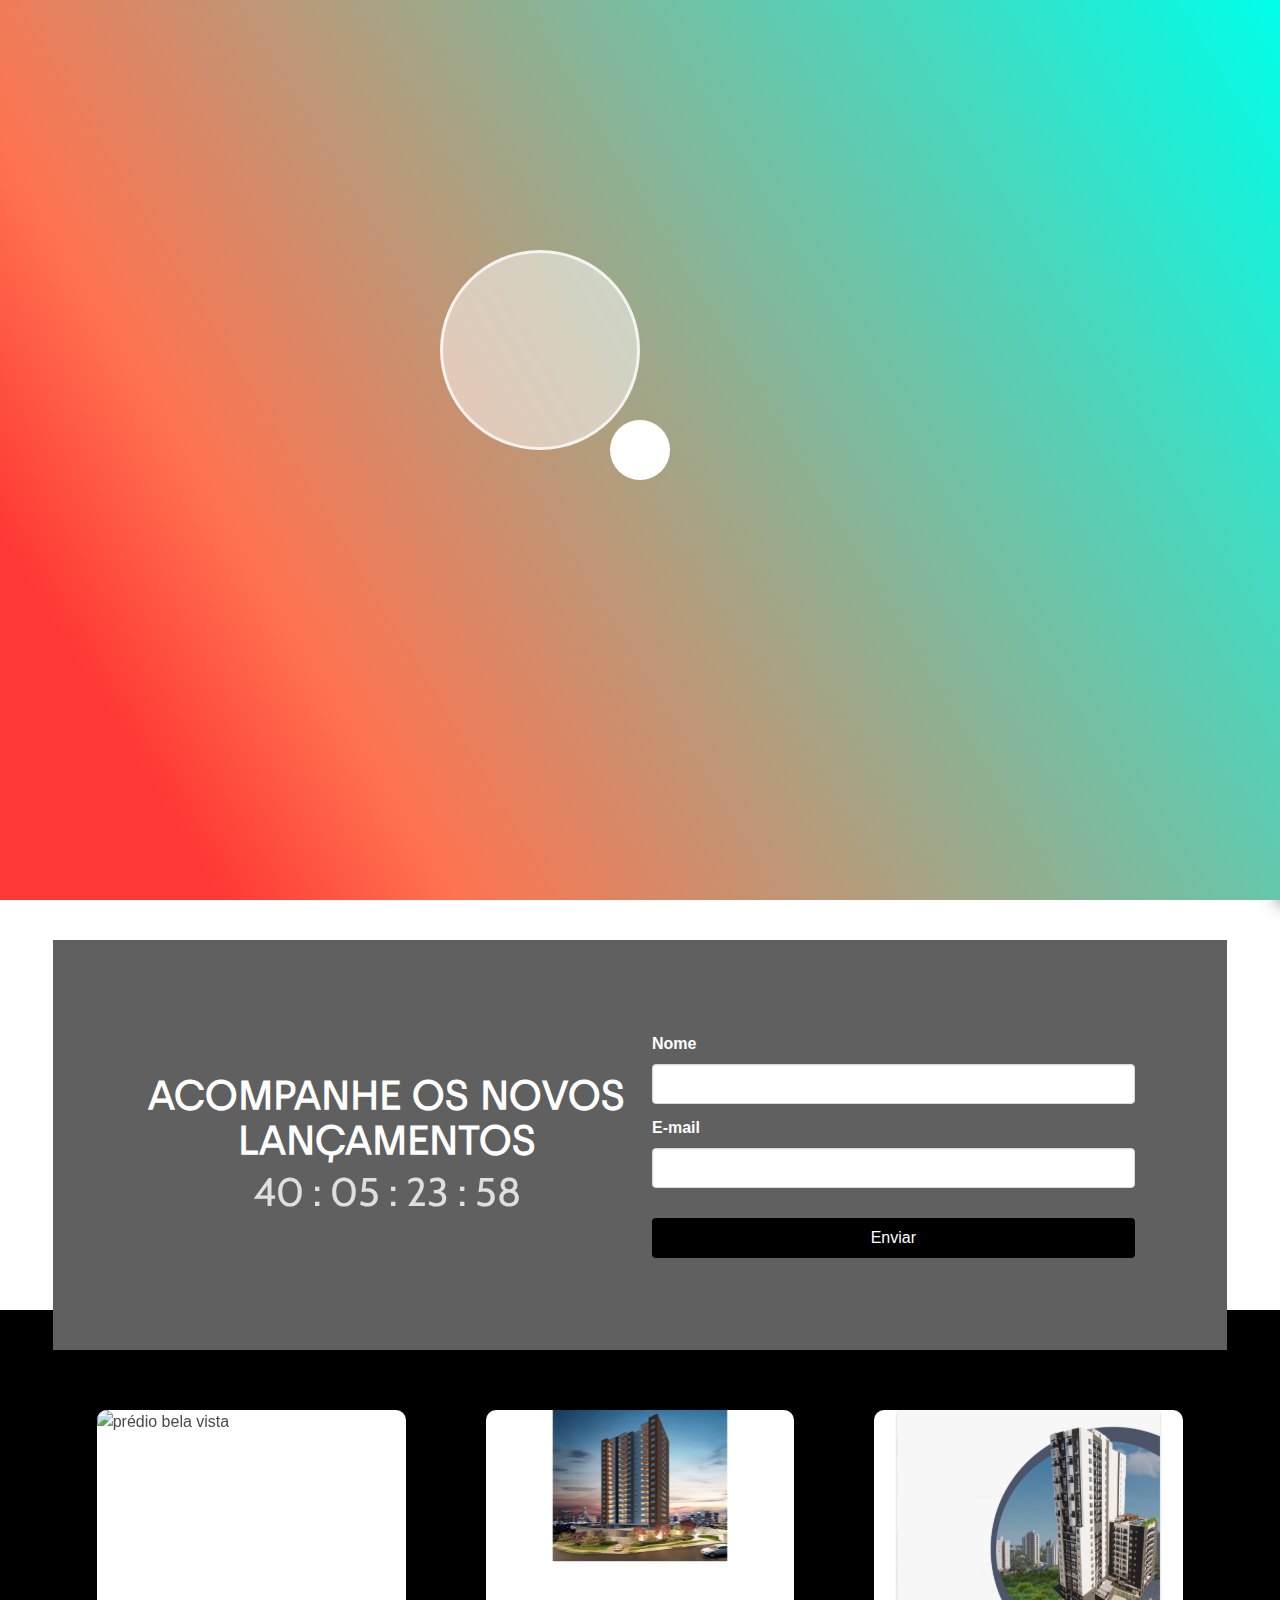
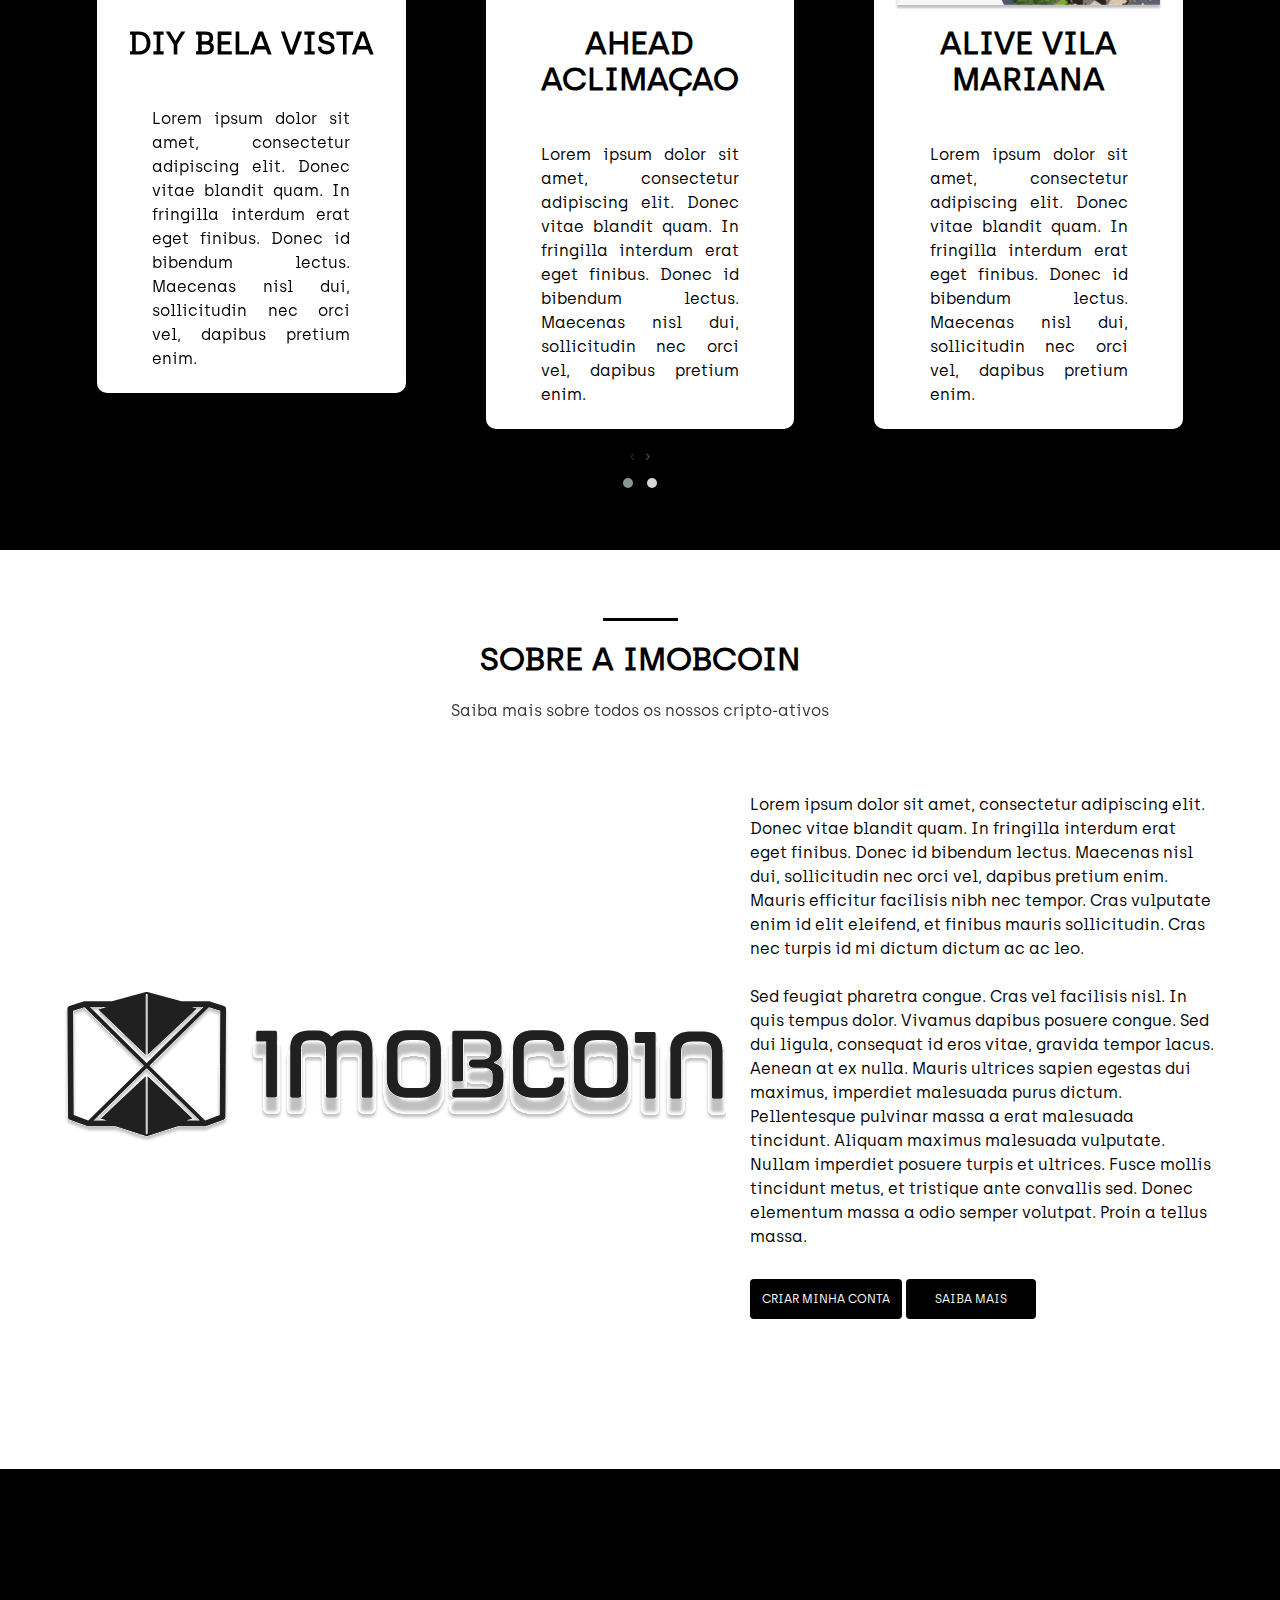
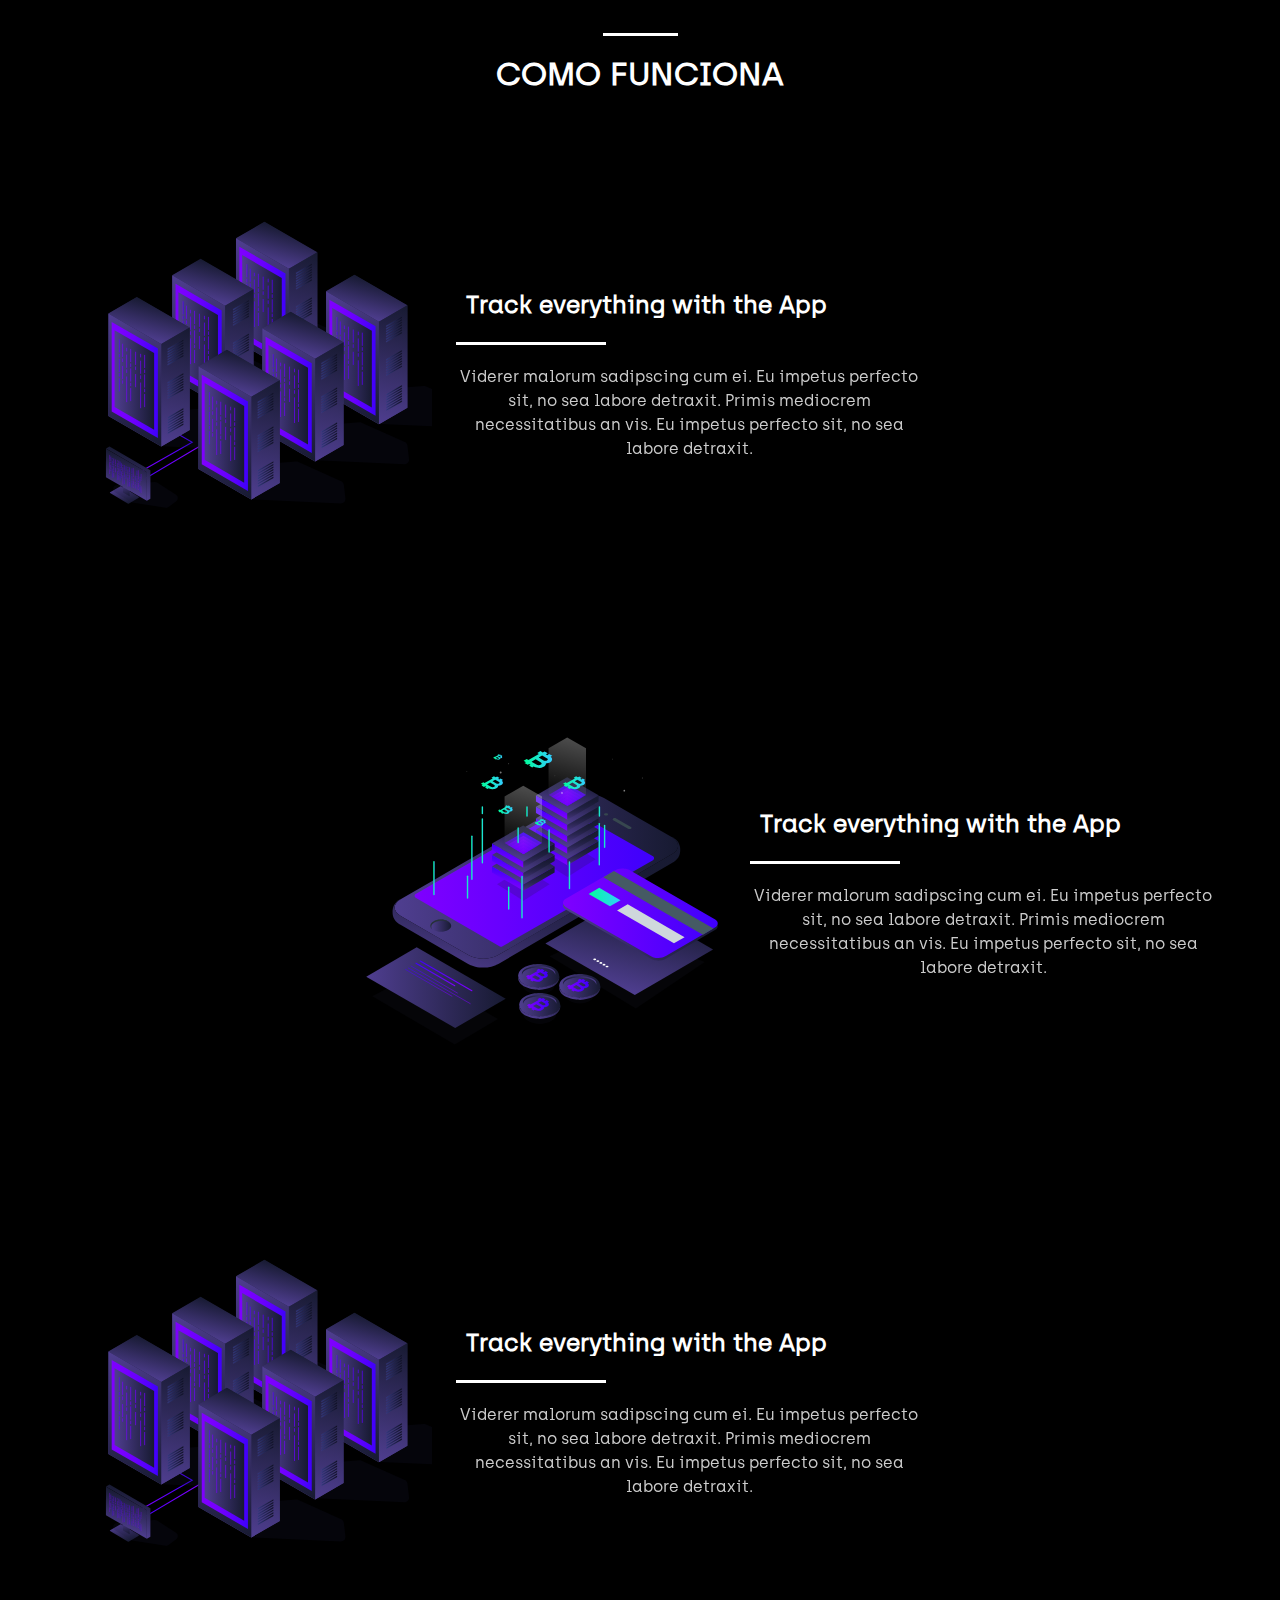
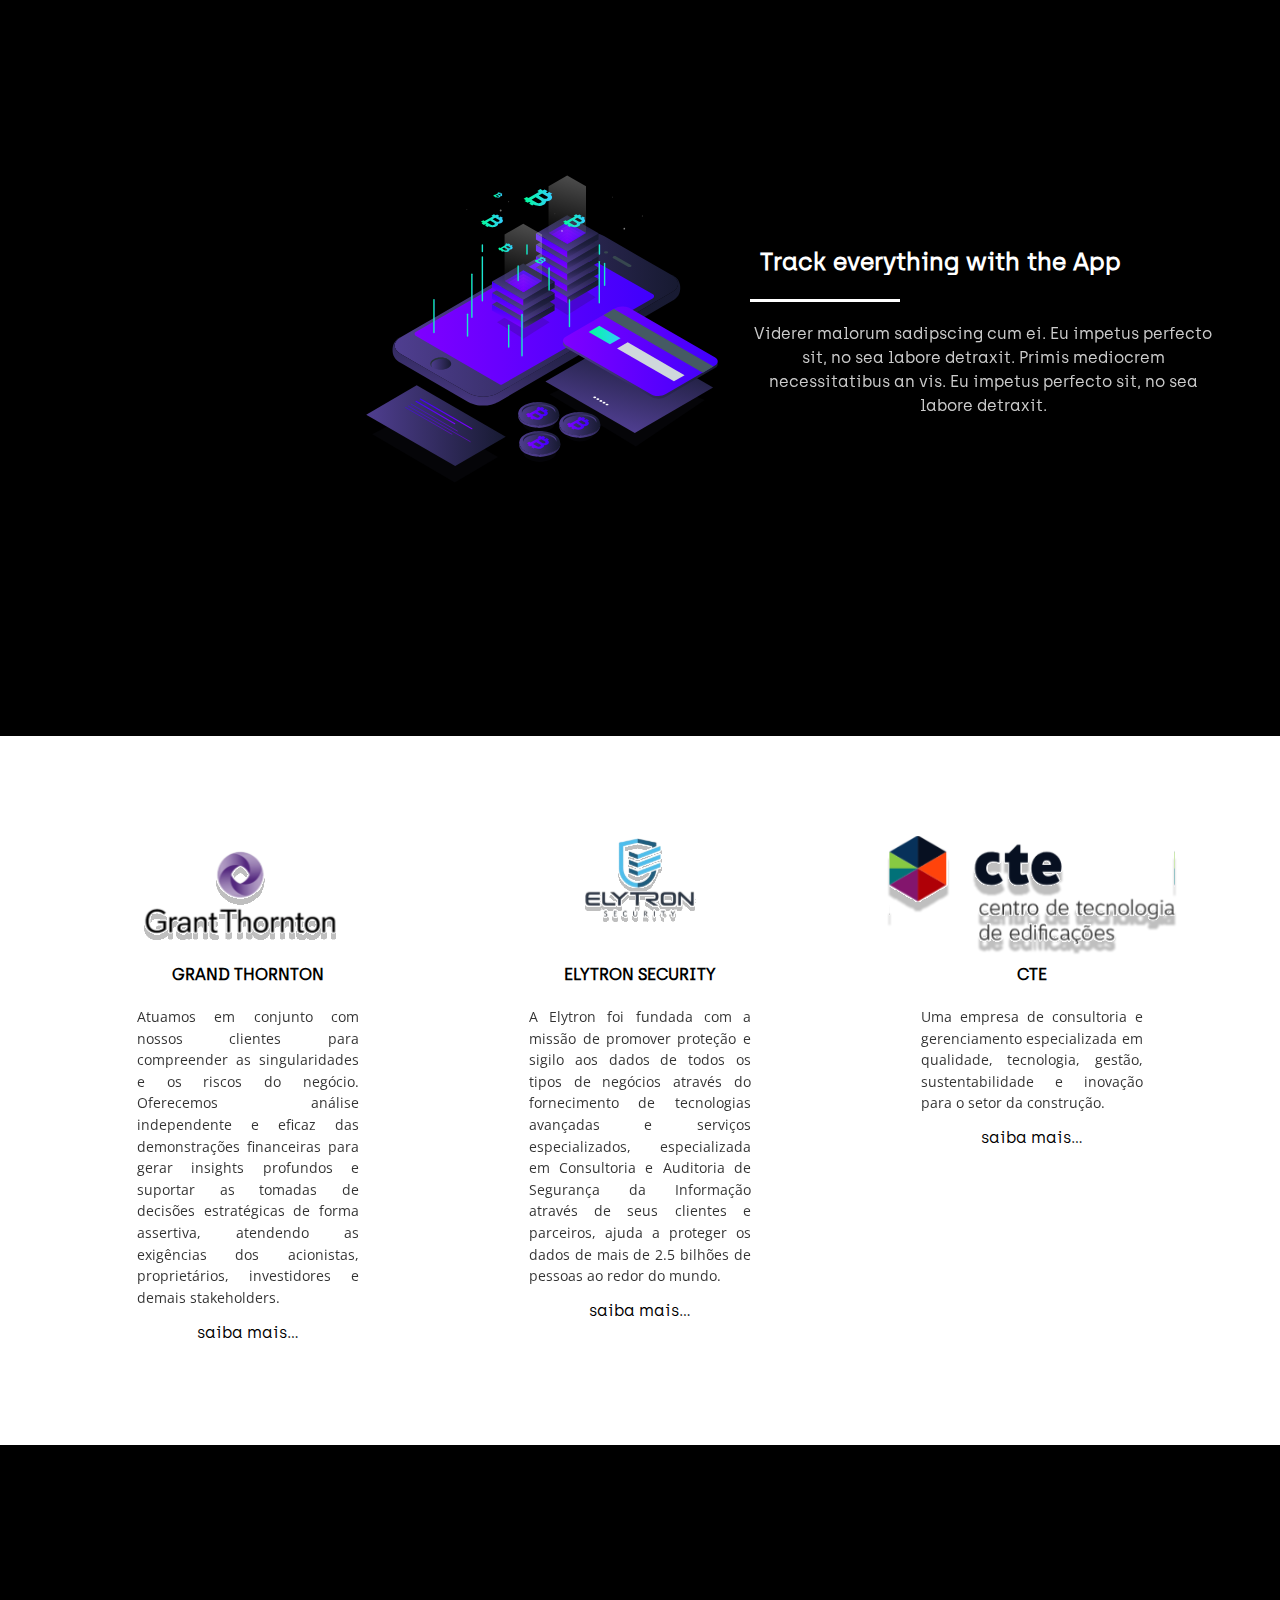
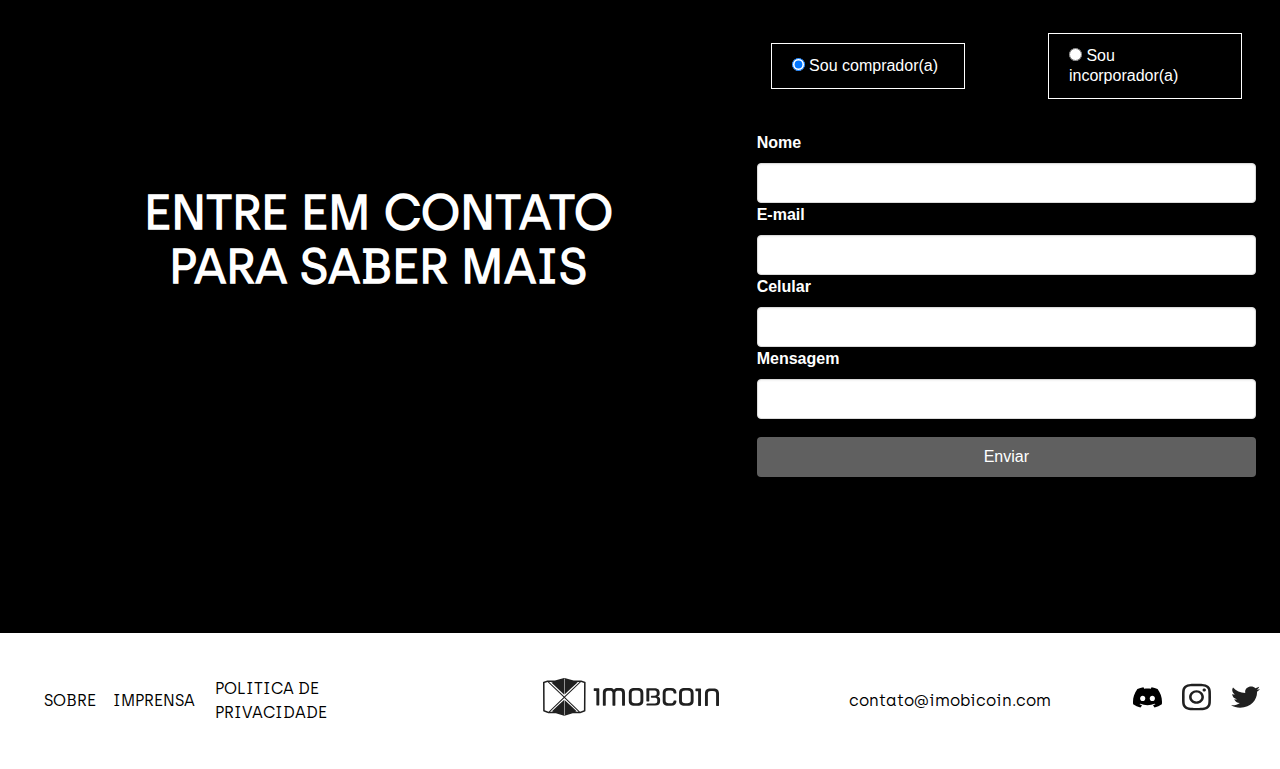
==== commit 78f2fc32: "versão pronta" ====
--- a/abra-sua-conta.html
+++ b/abra-sua-conta.html
@@ -64,7 +64,7 @@
                         <!-- Hero image -->
                         <div class="column is-7">
                             <figure class="image">
-                                <img src="img/logo/logo2.svg" alt="">
+                                <img src="img/logo/logo2.svg" alt="logo">
                             </figure>
                         </div>
                         <!-- Landing page Title -->
@@ -126,7 +126,7 @@
                                 interdum erat eget finibus. Donec id bibendum lectus. Maecenas nisl dui, sollicitudin
                                 nec orci
                                 vel, dapibus pretium enim.</p>
-                            <a href="#">Saber mais...</a>
+                            <!-- <a href="#">Saber mais...</a> -->
                         </div>
                     </div>
                 </div>
@@ -139,7 +139,7 @@
                             <p class="has-text-justified">Lorem ipsum dolor sit amet, consectetur adipiscing elit. Donec
                                 vitae blandit quam. In fringilla interdum erat eget finibus. Donec id bibendum lectus.
                                 Maecenas nisl dui, sollicitudin nec orci vel, dapibus pretium enim.</p>
-                            <a href="#">Saber mais...</a>
+                            <!-- <a href="#">Saber mais...</a> -->
                         </div>
                     </div>
                 </div>
@@ -153,7 +153,7 @@
                                 vitae blandit quam. In fringilla interdum erat eget finibus. Donec id bibendum lectus.
                                 Maecenas nisl dui, sollicitudin nec orci vel, dapibus pretium enim.
                             </p>
-                            <a href="#">Saber mais...</a>
+                            <!-- <a href="#">Saber mais...</a> -->
                         </div>
                     </div>
                 </div>
@@ -167,7 +167,7 @@
                                 vitae blandit quam. In fringilla interdum erat eget finibus. Donec id bibendum lectus.
                                 Maecenas nisl dui, sollicitudin nec orci vel, dapibus pretium enim.
                             </p>
-                            <a href="#">Saber mais...</a>
+                            <!-- <a href="#">Saber mais...</a> -->
                         </div>
                     </div>
                 </div>
@@ -181,7 +181,7 @@
                                 vitae blandit quam. In fringilla interdum erat eget finibus. Donec id bibendum lectus.
                                 Maecenas nisl dui, sollicitudin nec orci vel, dapibus pretium enim.
                             </p>
-                            <a href="#">Saber mais...</a>
+                            <!-- <a href="#">Saber mais...</a> -->
                         </div>
                     </div>
                 </div>
@@ -207,7 +207,7 @@
                     <div class="columns is-vcentered">
                         <!-- Feature image desktop -->
                         <div class="column is-7 is-hidden-mobile">
-                            <img class="side-feature" src="img/logo/logo3.svg" alt="">
+                            <img class="side-feature" src="img/logo/logo3.svg" alt="logo">
                         </div>
                         <!-- Feature content -->
                         <div class="column is-5">
@@ -262,7 +262,7 @@
                 <div class="columns is-vcentered">
                     <!-- Featured image -->
                     <div class="column is-4">
-                        <img class="side-feature" src="img/illustrations/crypto-mining.svg" alt="">
+                        <img class="side-feature" src="img/illustrations/crypto-mining.svg" alt="imagem ilustrativa">
                     </div>
                     <div class="column is-5">
                         <!-- Side feature -->
@@ -287,7 +287,7 @@
                 <div class="columns is-vcentered funciona_right">
                     <!-- Featured image -->
                     <div class="column is-4">
-                        <img class="side-feature" src="img/illustrations/krypton-app.svg" alt="">
+                        <img class="side-feature" src="img/illustrations/krypton-app.svg" alt="imagem ilustrativa">
                     </div>
                     <div class="column is-5">
                         <!-- Side feature -->
@@ -311,7 +311,7 @@
                 <div class="columns is-vcentered">
                     <!-- Featured image -->
                     <div class="column is-4">
-                        <img class="side-feature" src="img/illustrations/crypto-mining.svg" alt="">
+                        <img class="side-feature" src="img/illustrations/crypto-mining.svg" alt="imagem ilustrativa">
                     </div>
                     <div class="column is-5">
                         <!-- Side feature -->
@@ -335,7 +335,7 @@
                 <div class="columns is-vcentered funciona_right">
                     <!-- Featured image -->
                     <div class="column is-4">
-                        <img class="side-feature" src="img/illustrations/krypton-app.svg" alt="">
+                        <img class="side-feature" src="img/illustrations/krypton-app.svg" alt="imagem ilustrativa">
                     </div>
                     <div class="column is-5">
                         <!-- Side feature -->
@@ -367,7 +367,7 @@
                     <!-- Feature -->
                     <div class="column is-4">
                         <div class="feature">
-                            <img src="img/media/grant-thornton.svg" alt="" data-aos="fade-up" data-aos-delay="100"
+                            <img src="img/media/grant-thornton.svg" alt="logo grant-thornton" data-aos="fade-up" data-aos-delay="100"
                                 data-aos-offset="200" data-aos-easing="ease-out-quart">
                             <h4 class="title is-6 is-tight is-light">GRAND THORNTON</h4>
                             <p class="column is-8">Atuamos em conjunto com nossos clientes para compreender as
@@ -381,7 +381,7 @@
                     <!-- Feature -->
                     <div class="column is-4">
                         <div class="feature">
-                            <img src="img/media/elytron.svg" alt="" data-aos="fade-up" data-aos-delay="300"
+                            <img src="img/media/elytron.svg" alt="logo elytron" data-aos="fade-up" data-aos-delay="300"
                                 data-aos-offset="200" data-aos-easing="ease-out-quart">
                             <h4 class="title is-6 is-tight is-light">ELYTRON SECURITY</h4>
                             <p class="column is-8">A Elytron foi fundada com a missão de promover proteção e sigilo aos
@@ -395,7 +395,7 @@
                     <!-- Feature -->
                     <div class="column is-4">
                         <div class="feature">
-                            <img src="img/media/cte.svg" alt="" data-aos="fade-up" data-aos-delay="500"
+                            <img src="img/media/cte.svg" alt="logo cte" data-aos="fade-up" data-aos-delay="500"
                                 data-aos-offset="200" data-aos-easing="ease-out-quart">
                             <h4 class="title is-6 is-tight is-light">CTE</h4>
                             <p class="column is-8">Uma empresa de consultoria e gerenciamento especializada em
